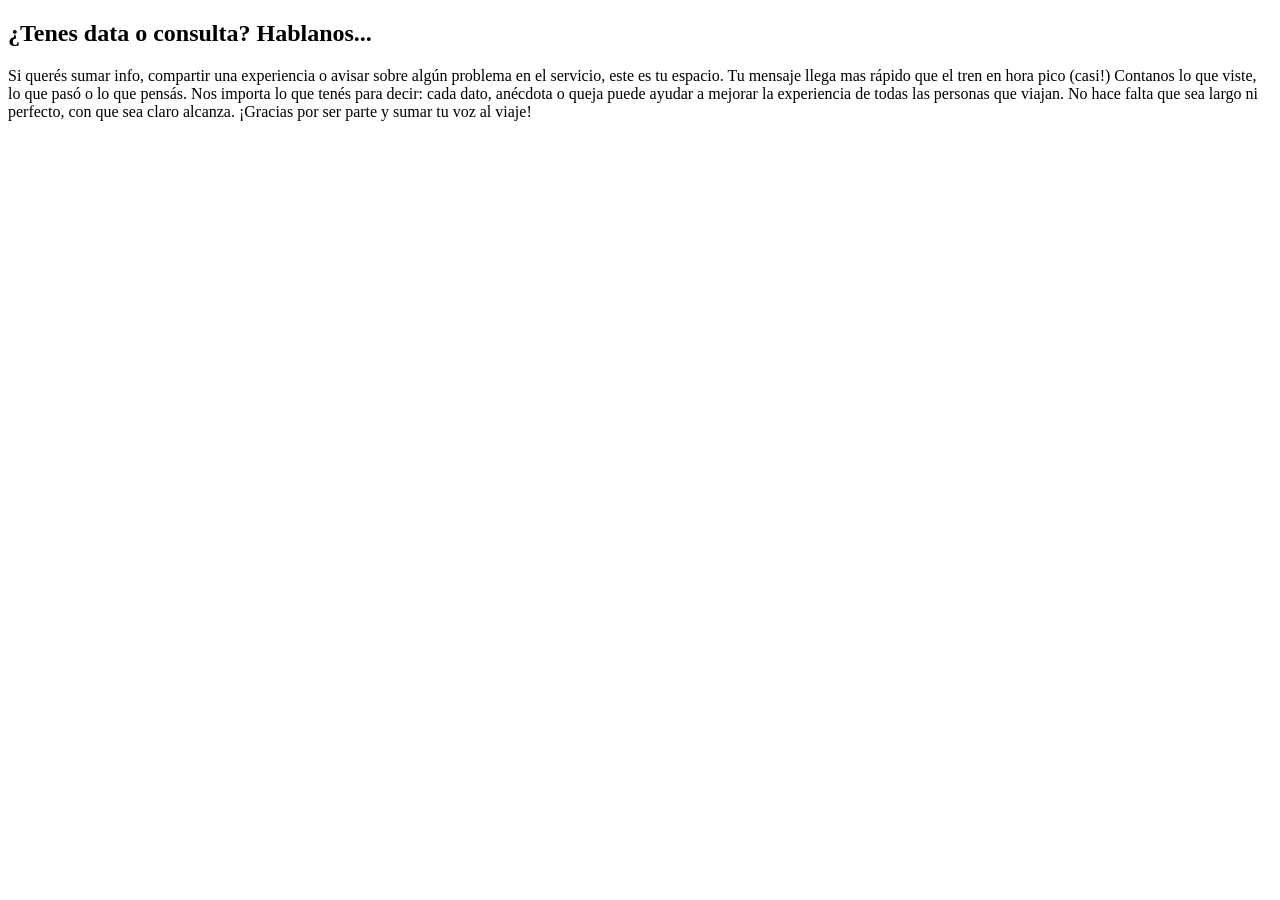
==== contacto.html @ ba5de104 "creé el html de contacto" ====
<!DOCTYPE html>
<html>
<head>
    <meta charset="UTF-8" />
    <title>Contacto</title>
</head>
<body>
    <header></header>
    <main>
        <section class="contacto">
            <div class="izquierda">
                <div class="c-izq-arriba">
                    <div class="texto-izq">
                        <h2>¿Tenes data o consulta? Hablanos...</h2>
                        <p>Si querés sumar info, compartir una experiencia o avisar sobre algún problema en el servicio, este es tu espacio.
                            Tu mensaje llega mas rápido que el tren en hora pico (casi!) 
                            Contanos lo que viste, lo que pasó o lo que pensás. Nos importa lo que tenés para decir: cada dato, anécdota o queja
                            puede ayudar a mejorar la experiencia de todas las personas que viajan.
                            No hace falta que sea largo ni perfecto, con que sea claro alcanza.
                            ¡Gracias por ser parte y sumar tu voz al viaje!</p>
                    </div>
                </div>
            </div>
        </section>

    </main>
    <footer></footer>
</body>
</html>
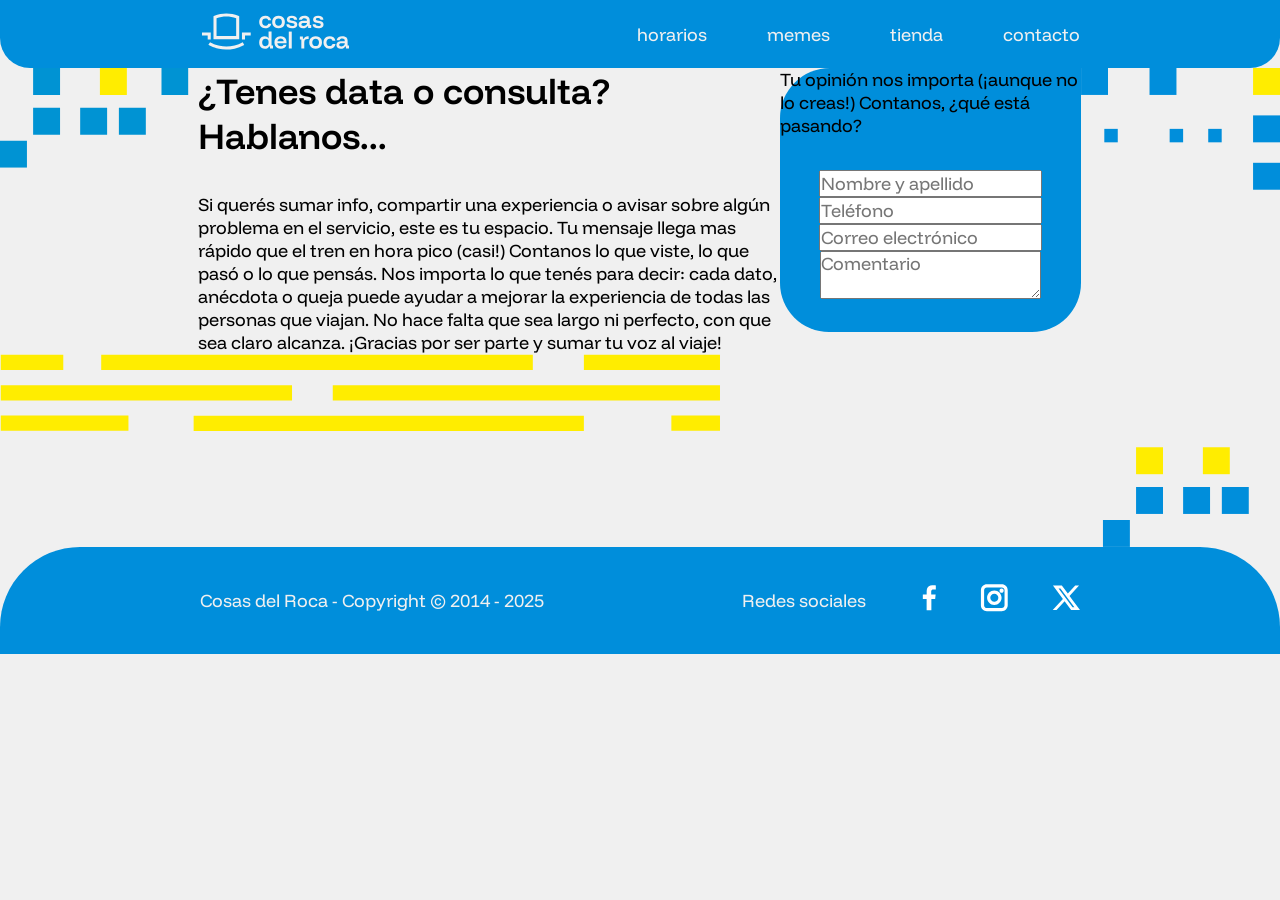
==== commit e18d3209: "segui trabajando con la estructura del html de contacto y empece a sumarle, estilos, flexbox y a cre" ====
--- a/contacto.html
+++ b/contacto.html
@@ -3,13 +3,27 @@
 <head>
     <meta charset="UTF-8" />
     <title>Contacto</title>
+    <link href="estilos.css" rel="stylesheet" type="text/css"/>
 </head>
 <body>
-    <header></header>
+    <header>
+        <div>
+            <a href="index.html"><img src="img/vectores/logo.svg" alt="Logo Cosas del Roca" width="151px" height="37px"></a>
+            <nav >
+                <ul class="botonera-header">
+                    <li class="boton-nav"><a href="horarios.html">horarios</a></li>
+                    <li class="boton-nav"><a href="memes.html">memes</a></li>
+                    <li class="boton-nav"><a href="tienda.html">tienda</a></li>
+                    <li class="boton-nav"><a href="contacto.html">contacto</a></li>
+                </ul>
+            </nav>
+        </div>
+    </header>
     <main>
         <section class="contacto">
             <div class="izquierda">
-                <div class="c-izq-arriba">
+                <div class="arriba-izq">
+                    <img src="img/vectores/pixeles-contactos-1.svg"/>
                     <div class="texto-izq">
                         <h2>¿Tenes data o consulta? Hablanos...</h2>
                         <p>Si querés sumar info, compartir una experiencia o avisar sobre algún problema en el servicio, este es tu espacio.
@@ -20,10 +34,36 @@
                             ¡Gracias por ser parte y sumar tu voz al viaje!</p>
                     </div>
                 </div>
+                <img src="img/vectores/lineas.svg" width="720px"/>
+            </div>
+            <div class="derecha">
+                <article class="formulario">
+                    <div class="form-arriba">
+                        <p>Tu opinión nos importa (¡aunque no lo creas!) Contanos, ¿qué está pasando?</p>
+                    </div>
+                    <div class="form-abajo">
+                        <input type="text" name="Nombre y apellido" id="Nombre y apellido" maxlength="30" placeholder="Nombre y apellido" required>
+                        <input type="tel" name="telefono" id="telefono" placeholder="Teléfono">
+                        <input type="email" name="Correo electronico" id="Correo electronico" placeholder="Correo electrónico" required>
+                        <textarea name="Comentario" id="Comentario" placeholder="Comentario"></textarea>
+                    </div>
+                </article>
+                <img src="img/vectores/pixeles-contacto-2.svg"/>
             </div>
         </section>
-
     </main>
-    <footer></footer>
+    <footer>
+        <div class="div-footer">
+            <p>Cosas del Roca - Copyright © 2014 - 2025</p>
+            <div class="redes-sociales">
+                <p>Redes sociales</p>
+                <ul class="iconos-redes">
+                    <li><a href="https://www.facebook.com/CosasDelRocaOficial/?locale=es_LA" target="_blank"><img src="img/vectores/icono-facebook.svg" alt="Facebook"></a></li>
+                    <li><a href="https://www.instagram.com/cosasdelroca/?hl=es-la" target="_blank"><img src="img/vectores/icono-instagram.svg" alt="Instagram"></a></li>
+                    <li><a href="https://x.com/CosasDelRoca" target="_blank"><img src="img/vectores/icono-x.svg" alt="X"></a></li>
+                </ul>
+            </div>
+        </div>
+    </footer>
 </body>
 </html>
--- a/estilos.css
+++ b/estilos.css
@@ -0,0 +1,289 @@
+@charset "utf-8";
+/* CSS Document */
+
+/*fonts*/
+@import url('https://fonts.googleapis.com/css2?family=Funnel+Display:wght@300..800&display=swap');
+
+/*general*/
+
+* {
+    font-family: "Funnel Display", sans-serif;
+    font-weight: 400;
+    font-style: normal;
+    font-size: 18px;
+    padding: 0px;
+    margin: 0px;
+    list-style: none;
+}
+
+a{
+    color: inherit;
+    text-decoration: none;
+}
+
+body{
+    display: flex;
+    flex-direction: column;
+    align-items: center;
+    background-color: #F0F0F0;
+}
+
+/*web*/
+
+h1{
+    font-size: 150px;
+    font-weight: 600;
+}
+
+h2{
+    font-size: 36px;
+    font-weight: 600;
+}
+
+h3{
+    font-size: 32px;
+    font-weight: 600;
+}
+
+h4{
+    font-size: 24px;
+    font-weight: 600;
+    letter-spacing: 0.72px;
+}
+
+h5{
+    font-size: 20px;
+    font-weight: 500;
+}
+
+/*header*/
+
+header{
+    background-color: #008EDB;
+    width: 100vw;
+    border-radius: 0px 0px 30px 30px;
+    display: flex;
+    flex-direction: column;
+}
+
+header div{
+    padding: 13px 200px 13px 200px;
+    display: flex;
+    justify-content: space-between;
+    align-items: center;
+}
+
+.botonera-header{
+    font-size: 20px;
+    font-weight: 700;
+    color: #F0F0F0;
+    display: flex;
+    justify-content: center;
+    align-items: center;
+    gap: 60px;
+}
+
+.boton-nav{
+    transition: color 200ms ease-in-out;
+}
+
+.boton-nav :hover{
+    color: #FFED00;
+}
+
+/*footer*/
+
+footer{
+    background-color: #008EDB;
+    color: #F0F0F0;
+    width: 100vw;
+    border-radius: 80px 80px 0px 0px;
+}
+
+.iconos-redes{
+    display: flex;
+    justify-content: flex-end;
+    align-items: center;
+    gap: 44px;
+}
+
+.redes-sociales{
+    display: flex;
+    justify-content: flex-end;
+    align-items: center;
+    gap: 56px;
+}
+
+.div-footer{
+    padding: 37px 200px 37px 200px;
+    display: flex;
+    justify-content: space-between;
+    align-items: center;
+}
+
+
+
+
+
+
+
+
+
+
+
+
+
+
+
+
+
+
+
+
+
+
+
+
+
+
+
+/* ESPACIO DE AGOS*/
+.contacto{
+    display: flex;
+    justify-content: space-between;
+    align-items: flex-start;
+    align-self: stretch;
+}
+/*columna derecha*/
+.izquierda{
+    display: flex;
+    flex-direction: column;
+    max-width: 836px;
+}
+
+.arriba-izq{
+    display: flex;
+    align-items: start;
+    gap: 9px;
+}
+
+.texto-izq{
+    display: flex;
+    flex-direction: column;
+    gap: 35px;
+}
+/*columna derecha   FORMULARIO*/
+.derecha{
+    display: flex;
+    align-items: flex-start;
+}
+
+.form-arriba{
+    border-radius: 50px 0px 0px 0px;
+    background-color: #008EDB;
+}
+.form-abajo{
+    background-color: #008EDB;
+    border-radius: 0px 0px 49px 49px;
+    padding: 33px 39px;
+    display: flex;
+    flex-direction: column;
+    align-items: center;
+}
+
+
+
+
+
+
+
+
+
+
+
+
+
+
+
+
+
+
+
+
+
+
+
+
+
+
+
+
+
+
+
+
+
+
+
+
+
+
+
+
+
+
+
+
+
+
+
+
+
+
+
+
+
+
+
+
+
+
+
+
+
+
+
+
+
+
+
+
+
+
+
+
+
+
+
+
+
+
+
+
+
+
+
+
+
+
+
+
+
+
+
+
+
+
+
+
+/* ESPACIO DE AGOS */
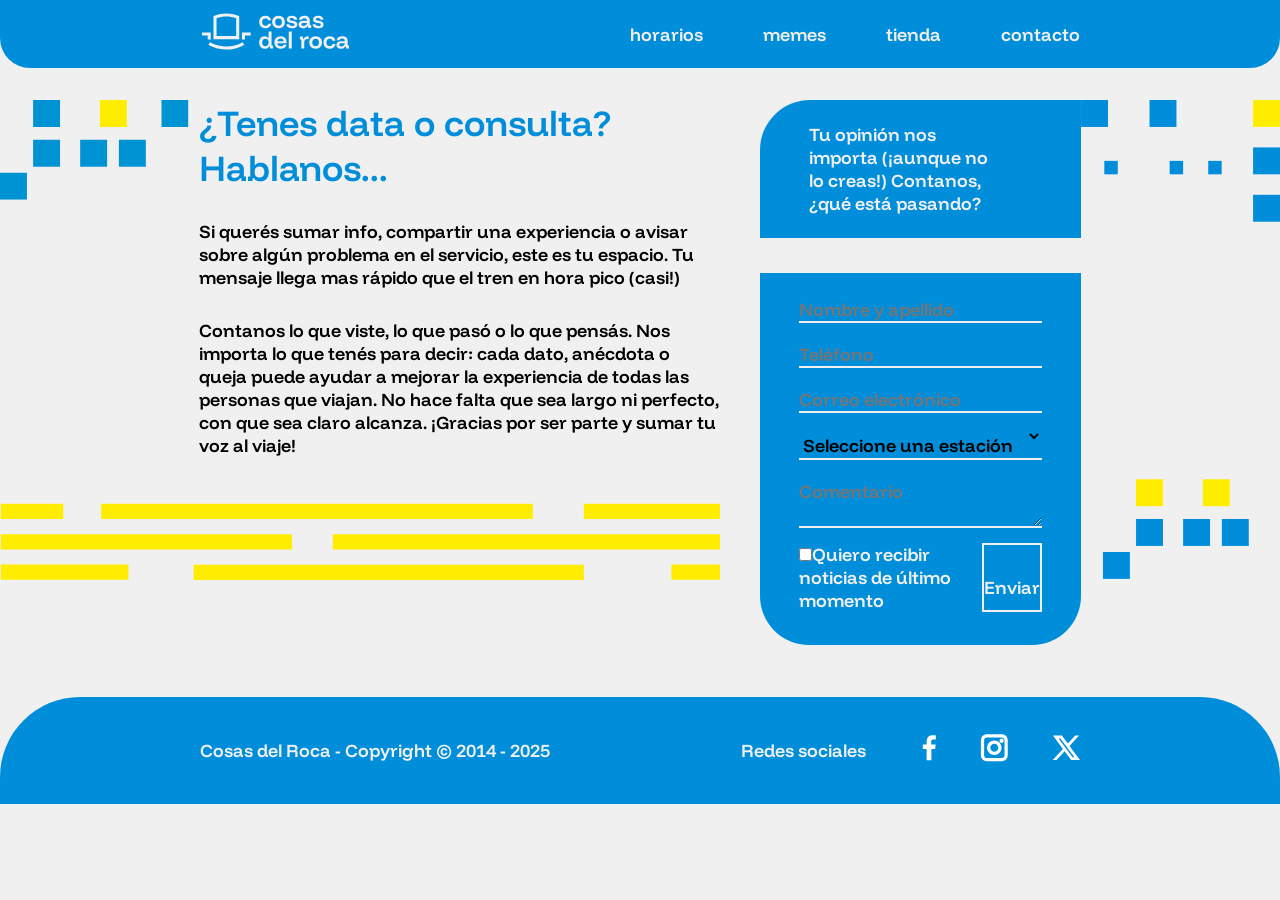
==== commit 477a047d: "html contacto CASI terminado, creacion de html memes y galeria." ====
--- a/contacto.html
+++ b/contacto.html
@@ -27,8 +27,8 @@
                     <div class="texto-izq">
                         <h2>¿Tenes data o consulta? Hablanos...</h2>
                         <p>Si querés sumar info, compartir una experiencia o avisar sobre algún problema en el servicio, este es tu espacio.
-                            Tu mensaje llega mas rápido que el tren en hora pico (casi!) 
-                            Contanos lo que viste, lo que pasó o lo que pensás. Nos importa lo que tenés para decir: cada dato, anécdota o queja
+                            Tu mensaje llega mas rápido que el tren en hora pico (casi!)</p>
+                        <p>Contanos lo que viste, lo que pasó o lo que pensás. Nos importa lo que tenés para decir: cada dato, anécdota o queja
                             puede ayudar a mejorar la experiencia de todas las personas que viajan.
                             No hace falta que sea largo ni perfecto, con que sea claro alcanza.
                             ¡Gracias por ser parte y sumar tu voz al viaje!</p>
@@ -42,10 +42,21 @@
                         <p>Tu opinión nos importa (¡aunque no lo creas!) Contanos, ¿qué está pasando?</p>
                     </div>
                     <div class="form-abajo">
-                        <input type="text" name="Nombre y apellido" id="Nombre y apellido" maxlength="30" placeholder="Nombre y apellido" required>
-                        <input type="tel" name="telefono" id="telefono" placeholder="Teléfono">
-                        <input type="email" name="Correo electronico" id="Correo electronico" placeholder="Correo electrónico" required>
-                        <textarea name="Comentario" id="Comentario" placeholder="Comentario"></textarea>
+                        <div class="casillas">
+                            <input type="text" name="nombre y apellido" id="nombre y apellido" maxlength="30" placeholder="Nombre y apellido" required>
+                            <input type="tel" name="telefono" id="telefono" placeholder="Teléfono">
+                            <input type="email" name="correo electronico" id="correo electronico" placeholder="Correo electrónico" required>
+                            <select id="mi-selector" name="mi-selector">
+                                <option value="opcion">Seleccione una estación</option>
+                                <option value="opcion1">Lomas de Zamora</option>
+                                <option value="opcion2">Temperley</option>
+                            </select>
+                            <textarea name="Comentario" id="comentario" placeholder="Comentario"></textarea>
+                        </div>
+                        <div class="botones-form">
+                        <label><input type="checkbox" name="noticias" value="Quiero recibir noticias de último momento" id="recibir">Quiero recibir noticias de último momento</label>
+                        <input class="boton-enviar" type="submit" value="Enviar">
+                        </div>      
                     </div>
                 </article>
                 <img src="img/vectores/pixeles-contacto-2.svg"/>
--- a/estilos.css
+++ b/estilos.css
@@ -4,11 +4,11 @@
 /*fonts*/
 @import url('https://fonts.googleapis.com/css2?family=Funnel+Display:wght@300..800&display=swap');
 
-/*general*/
+/*-----------------------------GENERAL-------------------------------*/
 
 * {
     font-family: "Funnel Display", sans-serif;
-    font-weight: 400;
+    font-weight: 600;
     font-style: normal;
     font-size: 18px;
     padding: 0px;
@@ -28,11 +28,11 @@
     background-color: #F0F0F0;
 }
 
-/*web*/
+/*-----------------------------WEB-------------------------------*/
 
 h1{
     font-size: 150px;
-    font-weight: 600;
+    font-weight: 500;
 }
 
 h2{
@@ -56,14 +56,15 @@
     font-weight: 500;
 }
 
-/*header*/
+/*-----------------------------HEADER-------------------------------*/
 
 header{
     background-color: #008EDB;
-    width: 100vw;
+    width: 100%;
     border-radius: 0px 0px 30px 30px;
     display: flex;
     flex-direction: column;
+    position: fixed;
 }
 
 header div{
@@ -91,12 +92,12 @@
     color: #FFED00;
 }
 
-/*footer*/
+/*-----------------------------FOOTER-------------------------------*/
 
 footer{
     background-color: #008EDB;
     color: #F0F0F0;
-    width: 100vw;
+    width: 100%;
     border-radius: 80px 80px 0px 0px;
 }
 
@@ -122,55 +123,197 @@
 }
 
 
-
-
-
-
-
-
-
-
-
-
-
-
-
-
-
-
-
-
-
-
-
-
-
-
-
-/* ESPACIO DE AGOS*/
+/*index*/
+
+.separador-1{
+    display: flex;
+    justify-content: center;
+    align-items: center;
+}
+
+.estado-servicios{
+    display: flex;
+    flex-direction: column;
+    justify-content: center;
+    gap: 60px;
+}
+
+.titulo-box-azul{
+    display: flex;
+    justify-content: center;
+    align-items: center;
+    align-content: center;
+}
+
+.box-azul{
+    color: #F0F0F0;
+    background-color: #008EDB;
+    padding: 10px 26px;
+}
+
+.tabla-estados{
+    display: flex;
+    flex-direction: column;
+    justify-content: flex-start;
+    gap: 50px;
+}
+
+.estado-ramales{
+    display: flex;
+    justify-content: center;
+    align-items: flex-start;
+    gap: 45px;
+}
+
+.r-electricos-titulo{
+    color: #F0F0F0;
+    background-color: #008EDB;
+    border-radius: 50px 0px 0px 0px;
+    padding: 15px 97px;
+}
+
+.r-diesel-titulo{
+    color: #F0F0F0;
+    background-color: #008EDB;
+    padding: 15px 130px;
+}
+
+.r-larga-titulo{
+    color: #F0F0F0;
+    background-color: #008EDB;
+    border-radius: 0px 50px 0px 0px;
+    padding: 15px 61px;
+}
+
+.ramales{
+    display: flex;
+    flex-direction: column;
+    justify-content: flex-start;
+    gap: 40px;
+}
+
+.lista-ramales{
+    display: flex;
+    flex-direction: column;
+    justify-content: flex-start;
+    gap: 30px;
+}
+
+.lista-ramales li{
+    display: flex;
+    justify-content:flex-start;
+    align-items: center;
+    gap: 40px;
+}
+
+.p-ramales{
+    color: #1D1D1B;
+    font-size: 22px;
+    font-weight: 600;
+}
+
+.referencia{
+    display: flex;
+    justify-content: flex-start;
+    align-items: center;
+    gap: 45px;
+}
+
+.referencia li{
+    display: flex;
+    justify-content: flex-start;
+    align-items: center;
+    gap: 25px;
+}
+
+/*-----------------------------TIENDA-------------------------------*/
+.portada {
+    height: 100vh; 
+    width: 100vw;
+    overflow: hidden;
+}
+
+.portada img {
+    width: 100%;
+    height: 100%;
+    object-fit: cover;
+    display: block; 
+}
+
+.texto-superpuesto{
+    position: absolute;
+    top: 50%;
+    left: 50%;
+    color: #F0F0F0;
+    transform: translate(-50%, -50%);
+}
+
+.flecha {
+    position: absolute;
+    top: 75%;
+    left: 50%;
+    transform: translateX(-50%);
+    animation: salto 1.5s infinite ease-in-out;
+}
+
+@keyframes salto {
+  0%, 100% {
+    transform: translateX(-50%) translateY(0);
+  }
+  50% {
+    transform: translateX(-50%) translateY(20px);
+  }
+}
+
+.separador img {
+    width: 100%;
+    height: 100%;
+}
+
+.donar {
+    display: flex;
+    margin: 150px 200px;
+}
+
+.texto-donar h3 {
+    color: #008EDB;
+}
+ 
+
+
+/*---------------------------CONTACTO----------------------------- */
 .contacto{
     display: flex;
     justify-content: space-between;
     align-items: flex-start;
     align-self: stretch;
+    margin-top: 100px;
+    margin-bottom: 52px;
+    gap: 40px;
 }
 /*columna derecha*/
 .izquierda{
     display: flex;
     flex-direction: column;
     max-width: 836px;
+    gap: 46px;
+
 }
 
 .arriba-izq{
     display: flex;
     align-items: start;
-    gap: 9px;
+    gap: 10px;
+}
+.texto-izq h2{
+    color: #008EDB;
 }
 
 .texto-izq{
     display: flex;
     flex-direction: column;
-    gap: 35px;
+    gap: 30px;
+    max-width: 834px;
 }
 /*columna derecha   FORMULARIO*/
 .derecha{
@@ -178,112 +321,136 @@
     align-items: flex-start;
 }
 
+.formulario{
+    display: flex;
+    flex-direction: column;
+    gap: 35px;
+}
+
 .form-arriba{
+    padding: 23px 75px 23px 49px;
     border-radius: 50px 0px 0px 0px;
     background-color: #008EDB;
 }
+.form-arriba p{
+    color: #F0F0F0;
+}
+
+/* no sé cómo cambiar el color de Nombre y Apellido, Teléfono etc del form, intenté dandole clases etc pero no hay caso(al final de esto está el id con los que intenté)
+logré que al tipear se ponga en blanco... también me gustaría saber si en Seleccione una estación se puede cambiar el color de las opciones.*/
+
 .form-abajo{
     background-color: #008EDB;
     border-radius: 0px 0px 49px 49px;
     padding: 33px 39px;
     display: flex;
     flex-direction: column;
-    align-items: center;
-}
-
-
-
-
-
-
-
-
-
-
-
-
-
-
-
-
-
-
-
-
-
-
-
-
-
-
-
-
-
-
-
-
-
-
-
-
-
-
-
-
-
-
-
-
-
-
-
-
-
-
-
-
-
-
-
-
-
-
-
-
-
-
-
-
-
-
-
-
-
-
-
-
-
-
-
-
-
-
-
-
-
-
-
-
-
-
-
-
-
-
-
-
-
-
-
-
-/* ESPACIO DE AGOS */+    padding: 5px 39px 33px;
+    color: #F0F0F0;
+}
+
+.casillas{
+    display: flex;
+    flex-direction: column;
+    padding-bottom: 15px;
+}
+
+.botones-form{
+    display: flex;
+    justify-content: space-between;
+}
+.boton-enviar{
+    background-color: #008EDB;
+    border: #F0F0F0 2px solid;
+}
+
+input{
+    background-color: #008EDB;
+    border: 0px;
+    border-bottom: #F0F0F0 2px solid;
+    padding-top: 20px;
+    color: #F0F0F0;
+}
+
+select{
+    background-color: #008EDB;
+    border: 0px;
+    border-bottom: #F0F0F0 2px solid;
+    padding-top: 20px;
+}
+textarea{
+    background-color: #008EDB;
+    border: 0px;
+    border-bottom: #F0F0F0 2px solid;
+    padding-top: 20px;
+}
+
+#comentario{
+    color: #F0F0F0;
+}
+
+#telefono{
+    color: #F0F0F0;
+}
+
+
+/*--------------------------MEMES----------------------*/
+
+.galeria{
+    padding-top: 80px;
+}
+.grid-container{
+    width: 50%;
+    justify-content: center;
+    margin: 30px auto;
+    padding: 30px;
+    display: grid;
+    grid-template-columns: 212px 212px 212px 212px;
+    grid-gap: 20px;
+}
+
+
+
+
+
+
+
+
+
+
+
+
+
+
+
+
+
+
+
+
+
+
+
+
+
+
+
+
+
+
+
+
+
+
+
+
+
+
+
+
+
+
+
+
+
+
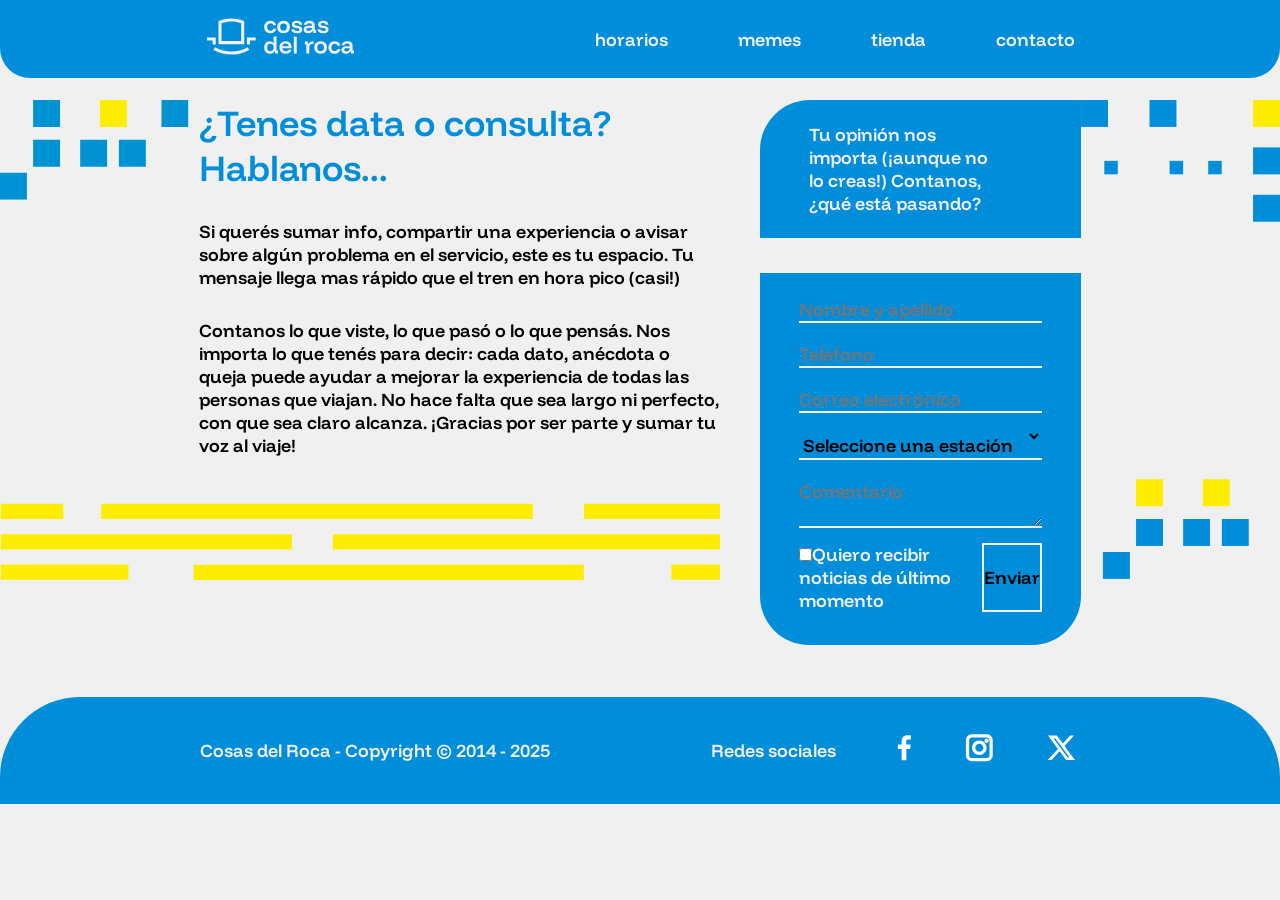
==== commit 7ce22e2a: "intento de ajustar cositas del form" ====
--- a/contacto.html
+++ b/contacto.html
@@ -43,9 +43,9 @@
                     </div>
                     <div class="form-abajo">
                         <div class="casillas">
-                            <input type="text" name="nombre y apellido" id="nombre y apellido" maxlength="30" placeholder="Nombre y apellido" required>
-                            <input type="tel" name="telefono" id="telefono" placeholder="Teléfono">
-                            <input type="email" name="correo electronico" id="correo electronico" placeholder="Correo electrónico" required>
+                            <input class="casillas-form" type="text" name="nombre y apellido" id="nombreyapellido" maxlength="30" placeholder="Nombre y apellido" required>
+                            <input class="casillas-form" type="tel" name="telefono" id="telefono" placeholder="Teléfono">
+                            <input class="casillas-form" type="email" name="correo electronico" id="correo electronico" placeholder="Correo electrónico" required>
                             <select id="mi-selector" name="mi-selector">
                                 <option value="opcion">Seleccione una estación</option>
                                 <option value="opcion1">Lomas de Zamora</option>
--- a/estilos.css
+++ b/estilos.css
@@ -41,12 +41,12 @@
 }
 
 h3{
-    font-size: 32px;
+    font-size: 22px;
     font-weight: 600;
 }
 
 h4{
-    font-size: 24px;
+    font-size: 16px;
     font-weight: 600;
     letter-spacing: 0.72px;
 }
@@ -65,6 +65,7 @@
     display: flex;
     flex-direction: column;
     position: fixed;
+    z-index: 10000;
 }
 
 header div{
@@ -237,7 +238,7 @@
     width: 100%;
     height: 100%;
     object-fit: cover;
-    display: block; 
+    
 }
 
 .texto-superpuesto{
@@ -272,16 +273,172 @@
 
 .donar {
     display: flex;
-    margin: 150px 200px;
+    justify-content: space-between;
+    align-items: center;
+    padding: 120px 10%;
+    background-color: #f4f4f4;
+    flex-wrap: wrap;
+}
+
+.texto-donar {
+    flex: 1;
+    max-width: 84vh;
 }
 
 .texto-donar h3 {
     color: #008EDB;
-}
- 
-
-
-/*---------------------------CONTACTO----------------------------- */
+    font-weight: 600;
+    font-size: 1.6em;
+    margin-bottom: 20px;
+}
+
+.texto-donar p {
+    color: #1D1D1B;
+    font-size: 20px;
+    line-height: 1.6;
+    margin-bottom: 20px;
+    font-weight: lighter;
+}
+
+.boton-donar {
+    display: flex;
+    align-items: center;
+    justify-content: center;
+    margin-top: 250px;
+}
+
+.btn-donar {
+    background-color: #008EDB;
+    color: white;
+    text-decoration: none;
+    padding: 10px 80px;
+    font-weight: bold;
+    transition: background-color 0.3s ease;
+    border: none;
+}
+
+.btn-donar:hover {
+    background-color: #FFED00;
+    color: #1D1D1B;
+}
+
+
+/*-----Seccion remeras------*/
+.tienda {
+    text-align: center;
+    padding: 60px 20px;
+    background-color: #008EDB;
+}
+
+.tienda img{
+    width: 100%;
+}
+
+.tienda h2 {
+    font-size: 1.8em;
+    margin-top: 50px;
+    margin-bottom: 40px;
+    color: #F0F0F0;
+}
+
+.tienda p {
+    font-size: 20px;
+    font-weight: lighter;
+    max-width: 900px;
+    margin: 0 auto 100px auto;
+    color: #F0F0F0;
+}
+
+.grid-remeras {
+    display: grid;
+    grid-template-columns: repeat(3, 1fr);
+    gap: 40px;
+    margin-bottom: 60px;
+    max-width: 1300px;
+    margin-left: auto;
+    margin-right: auto;
+}
+
+.producto {
+    background-color: white;
+    overflow: hidden;
+    padding-bottom: 10px;
+}
+
+.producto img {
+    width: 80%;
+    margin: 30px 20px 0 20px;
+}
+
+.info {
+    padding: 15px;
+    margin-left: 25px;
+}
+
+.info .titulo {
+    color: #008EDB;
+    font-size: 16px;
+    margin: 10px 0 5px;
+}
+
+.info p {
+    margin-bottom: 0;
+    color: #008EDB;
+    font-weight: lighter;
+    text-align: justify;
+}
+
+.info button {
+    background-color: #0087d2;
+    color: white;
+    border: none;
+    padding: 10px 20px;
+    cursor: pointer;
+    transition: background-color 0.3s;
+}
+
+.info button:hover {
+    background-color: #FFED00;
+    color: #1D1D1B;
+}
+
+.fila-info {
+    display: flex;
+    justify-content: space-between;
+    align-items: center;
+}
+
+
+.fila-info p {
+    font-weight: bold;
+    font-size: 14px;
+}
+
+.fila-info button {
+    padding: 8px 20px;
+    font-size: 12px;
+    font-weight: lighter;
+}
+
+
+
+
+
+
+
+
+
+
+
+
+
+
+
+
+
+
+
+/*---------------------------CONTACTO-----------------------------*/
 .contacto{
     display: flex;
     justify-content: space-between;
@@ -364,13 +521,26 @@
     border: #F0F0F0 2px solid;
 }
 
+.casillas-form{
+    background-color: #008EDB;
+    border: 0px;
+    border-bottom:#F0F0F0 2px solid;
+    padding-top: 20px;
+    
+}
+
+#nombreyapellido{
+    color: #F0F0F0;
+}
+
+/*
 input{
     background-color: #008EDB;
     border: 0px;
     border-bottom: #F0F0F0 2px solid;
     padding-top: 20px;
     color: #F0F0F0;
-}
+}*/
 
 select{
     background-color: #008EDB;
@@ -454,3 +624,1020 @@
 
 
 
+
+
+
+
+
+
+
+
+
+
+
+
+
+
+
+
+
+
+
+
+
+
+
+
+
+
+
+
+
+
+
+
+
+
+
+
+
+
+
+
+
+
+
+
+
+
+
+
+
+
+
+
+
+
+
+
+
+
+
+
+
+
+
+
+
+
+
+
+
+
+
+
+
+
+
+
+
+
+
+
+
+
+
+
+
+
+
+
+
+
+
+
+
+
+
+
+
+
+
+
+
+
+
+
+
+
+
+
+
+
+
+
+
+
+
+
+
+
+
+
+
+
+
+
+
+
+
+
+
+
+
+
+
+
+
+
+
+
+
+
+
+
+
+
+
+/*index*/
+
+.separador-ind{
+    display: flex;
+    justify-content: center;
+    align-items: center;
+    width: 95%;
+}
+
+.estado-servicios{
+    display: flex;
+    flex-direction: column;
+    justify-content: center;
+    gap: 60px;
+}
+
+.titulo-box-azul{
+    display: flex;
+    justify-content: center;
+    align-items: center;
+    align-content: center;
+}
+
+.box-azul{
+    color: #F0F0F0;
+    background-color: #008EDB;
+    padding: 10px 26px;
+}
+
+.tabla-estados{
+    display: flex;
+    flex-direction: column;
+    justify-content: flex-start;
+    gap: 50px;
+}
+
+.estado-ramales{
+    display: flex;
+    justify-content: center;
+    align-items: flex-start;
+    gap: 45px;
+}
+
+.r-electricos-titulo{
+    color: #F0F0F0;
+    background-color: #008EDB;
+    border-radius: 50px 0px 0px 0px;
+    padding: 15px 97px;
+}
+
+.r-diesel-titulo{
+    color: #F0F0F0;
+    background-color: #008EDB;
+    padding: 15px 130px;
+}
+
+.r-larga-titulo{
+    color: #F0F0F0;
+    background-color: #008EDB;
+    border-radius: 0px 50px 0px 0px;
+    padding: 15px 61px;
+}
+
+.ramales{
+    display: flex;
+    flex-direction: column;
+    justify-content: flex-start;
+    gap: 40px;
+}
+
+.lista-ramales{
+    display: flex;
+    flex-direction: column;
+    justify-content: flex-start;
+    gap: 30px;
+}
+
+.lista-ramales li{
+    display: flex;
+    justify-content:flex-start;
+    align-items: center;
+    gap: 40px;
+}
+
+.p-ramales{
+    color: #1D1D1B;
+    font-size: 22px;
+    font-weight: 600;
+}
+
+.referencia{
+    display: flex;
+    justify-content: flex-start;
+    align-items: center;
+    gap: 45px;
+}
+
+.referencia li{
+    display: flex;
+    justify-content: flex-start;
+    align-items: center;
+    gap: 25px;
+}
+
+/*-----------------------------TIENDA-------------------------------*/
+.portada {
+    width: 100vw;
+    height: auto;
+    overflow: hidden;
+}
+
+.portada img {
+    width: 100%;
+    height: 100%;
+    object-fit: cover;
+    display: block; 
+}
+
+.texto-superpuesto{
+    position: absolute;
+    top: 50%;
+    left: 50%;
+    color: #F0F0F0;
+    transform: translate(-50%, -50%);
+}
+
+.flecha {
+    position: absolute;
+    top: 75%;
+    left: 50%;
+    transform: translateX(-50%);
+    animation: salto 1.5s infinite ease-in-out;
+}
+
+@keyframes salto {
+  0%, 100% {
+    transform: translateX(-50%) translateY(0);
+  }
+  50% {
+    transform: translateX(-50%) translateY(20px);
+  }
+}
+
+.separador img {
+    width: 100%;
+    height: 100%;
+}
+
+.donar {
+    display: flex;
+    margin: 150px 200px;
+}
+
+.texto-donar h3 {
+    color: #008EDB;
+}
+ 
+
+
+
+
+
+
+
+
+
+
+
+
+
+
+
+
+
+
+
+
+
+
+
+
+
+
+
+
+
+
+
+
+
+
+
+
+
+
+
+
+
+
+
+
+
+
+
+
+
+
+/*---------------------------HORARIOS-----------------------------*/
+
+
+/* se generaba scrol horizontal y tambien la section alerta quedaba por debajo del header por tener position fixed,
+encontre esta manera de solucionarlo */
+
+.main-horarios {
+    max-width: 100%;
+    overflow-x: hidden;  
+    padding-top: 100px;     
+}
+
+
+/* SECTION ALERTA */
+
+.slider {
+    overflow: hidden;
+    width: 100%;
+    max-width: 100%;
+}
+
+.alerta {
+    display: flex;
+    flex-direction: column;
+    align-items: center;
+    gap: 70px;
+    background-color: #008EDB;
+}
+
+.sirena {
+    display: flex;
+    align-items: end;
+    justify-content: space-between;
+    width: 100%;
+}
+
+
+.slider-track {
+    display: flex;
+    width: max-content;
+    animation: scroll 15s linear infinite;
+}
+
+.slide {
+    display: flex;
+    align-items: center;
+    justify-content: center;
+    gap: 60px;
+    padding: 0 40px;
+    letter-spacing: 1px;
+}
+
+.alerta-texto {
+    font-size: 20px;
+    font-weight: 200;
+    color: white;
+}
+
+
+/* Animación */
+@keyframes scroll {
+    0% {
+    transform: translateX(0%);
+    }
+    100% {
+    transform: translateX(-50%);
+    }
+}
+
+.boton-info {
+    background-color: #FFED00;
+    padding: 10px 70px;
+}
+
+.boton-info p {
+    font-size: 20px;
+}
+
+div a {
+    padding: 5px;
+}
+
+.boton-info:hover{
+    background-color: black;
+    color: #F0F0F0;
+}
+
+
+
+
+
+
+
+
+
+
+
+
+
+
+
+
+
+
+
+
+
+
+
+
+
+
+
+
+
+
+
+
+
+
+
+
+
+
+
+
+/* FIN CONTACTO */
+
+
+
+
+
+
+
+
+
+
+
+
+
+
+
+
+
+
+
+
+
+
+
+
+
+
+
+
+
+
+
+
+
+
+
+
+
+
+
+
+
+
+
+
+
+
+
+
+
+
+
+
+
+
+
+
+
+
+
+
+
+
+
+
+
+
+
+
+
+
+
+
+
+
+
+
+
+
+
+
+
+
+
+
+
+
+
+
+
+
+
+
+
+
+
+
+
+
+
+
+
+
+
+
+
+
+
+
+
+
+
+
+
+
+
+
+
+
+
+
+
+
+
+
+
+
+
+
+
+
+
+
+
+
+
+
+
+
+
+
+
+
+
+
+
+
+
+
+
+
+
+
+
+
+
+
+
+
+
+
+
+
+
+
+
+
+
+
+
+
+
+
+
+
+
+
+
+
+
+
+
+
+
+
+
+
+
+
+
+
+
+
+
+
+
+
+
+
+
+
+
+
+
+
+
+
+
+
+
+
+
+
+
+
+
+
+
+
+
+
+
+
+
+
+
+
+
+
+
+
+
+
+
+
+
+
+
+
+
+
+
+
+
+
+
+
+
+
+
+
+
+
+
+
+
+
+
+
+
+
+
+
+
+
+
+
+
+
+
+
+
+
+
+
+
+
+
+
+
+
+
+
+
+
+
+
+
+
+
+
+
+
+
+
+
+
+
+
+
+
+
+
+
+
+
+
+
+
+
+
+
+
+
+
+
+
+
+
+
+
+
+
+
+
+
+
+
+
+
+
+
+
+
+
+
+
+
+
+
+
+
+
+
+
+
+
+/* mas index */
+
+#main-index {
+    display: flex;
+    flex-direction: column;
+    align-items: center;
+    gap: 60px;
+}
+
+.cdr-titulo{
+    width: 100%;
+    display: flex;
+    justify-content: center;
+}
+
+/* section - comentarios */
+
+.t-blanco{
+    color: #F0F0F0;
+}
+
+.t-azul{
+    color: #008EDB;
+}
+
+.comentarios-ind{
+    background-color: #008EDB;
+    width: 100%;
+    display: flex;
+    flex-direction: column;
+    align-items: center;
+    gap: 50px;
+    padding: 100px 0px;
+}
+
+.titulo-comentarios{
+    display: flex;
+    justify-content: center;
+    align-items: center;
+    gap: 50px;
+}
+
+.box-blanca{
+    padding: 10px 120px;
+    background-color: #F0F0F0;
+    color: #008EDB;
+}
+
+.tweets{
+    display: flex;
+    justify-content: center;
+    align-items: flex-start;
+    gap: 45px;
+    width: 90%;
+}
+
+/* section - multimedia */
+
+.multimedia-ind{
+    width: 100%;
+    display: flex;
+    flex-direction: column;
+    gap: 100px;
+    padding-top: 35px;
+}
+
+.titulo-multim{
+    display: flex;
+    justify-content: space-between;
+    align-items: center;
+}
+
+.dos-columnas{
+    display: flex;
+    justify-content: center;
+    align-items: flex-start;
+    gap: 254px;
+}
+
+.tema-oficial, .slider-memes-ind{
+    display: flex;
+    flex-direction: column;
+    align-items: center;
+    gap: 40px;
+}
+
+.carrusel-memes {
+  position: relative;
+  width: 415px;
+  height: 415px;
+  overflow: hidden;
+  z-index: 1;
+}
+
+.slides-meme {
+  display: flex;
+  width: 100%;
+  transition: transform 0.5s ease-in-out;
+}
+
+.slide-meme {
+  width: 100%;
+  flex-shrink: 0;
+}
+
+.slide-meme img {
+  width: 100%;
+  height: 100%;
+  object-fit: cover;
+}
+
+
+input[name="radio-btn"] {
+  display: none;
+}
+
+
+.nav-dots {
+  text-align: center;
+  position: absolute;
+  bottom: 2px;
+  width: 100%;
+}
+
+.nav-dots label {
+  cursor: pointer;
+  height: 15px;
+  width: 15px;
+  margin: 0 10px;
+  background-color: #008EDB;
+  border-radius: 50%;
+  display: inline-block;
+  transition: background-color 0.3s;
+}
+
+input#radio1:checked ~ .slides-meme {
+  transform: translateX(0%);
+}
+
+input#radio2:checked ~ .slides-meme {
+  transform: translateX(-100%);
+}
+
+input#radio3:checked ~ .slides-meme {
+  transform: translateX(-200%);
+}
+
+input#radio1:checked ~ .nav-dots label[for="radio1"],
+input#radio2:checked ~ .nav-dots label[for="radio2"],
+input#radio3:checked ~ .nav-dots label[for="radio3"] {
+  background-color: #FFED00;
+}
+
+.boton-vermas-ind{
+    border: none;
+    padding: 7px 50px;
+    color: #008EDB;
+}
+
+.boton-vermas-ind:hover{
+    color: #1D1D1B;
+    background-color: #FFED00;
+}
+
+.reclamos-ind{
+    width: 100%;
+    padding: 50px 0px 100px 0px;
+    display: flex;
+    justify-content: center;
+    align-items: center;
+    gap: 70px;
+}
+
+.reclamos-ind h4{
+    width: 38%;
+}
+
+.boton-reclamo{
+    border: none;
+    color: #F0F0F0;
+    background-color: #008EDB;
+    padding: 12px 90px;
+}
+
+.boton-reclamo:hover{
+    color: #1D1D1B;
+    background-color: #FFED00;
+}
+
+.separador {
+    background-color: #F0F0F0;
+}
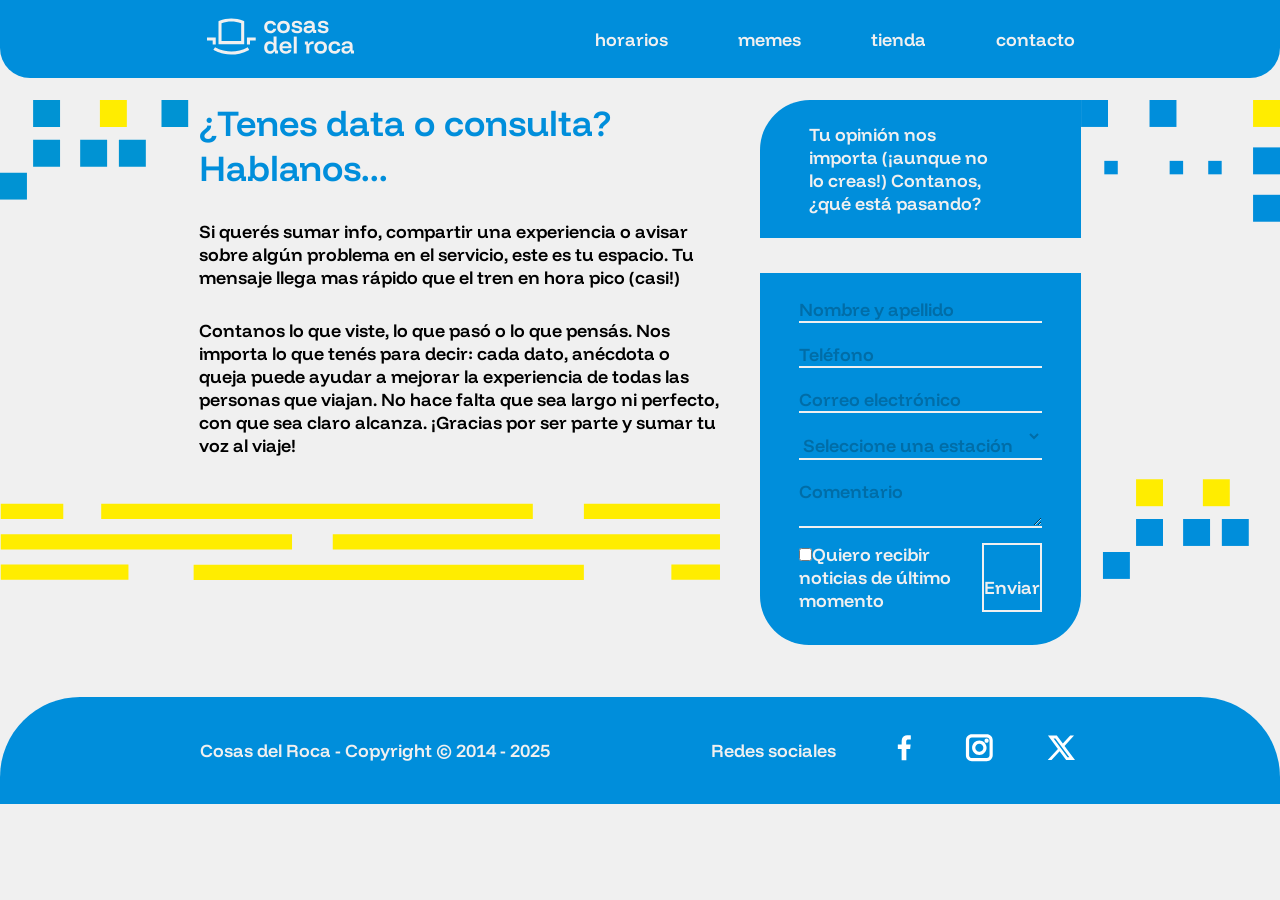
==== commit 2afd5dba: "ajustando conflictos" ====
--- a/contacto.html
+++ b/contacto.html
@@ -43,9 +43,9 @@
                     </div>
                     <div class="form-abajo">
                         <div class="casillas">
-                            <input class="casillas-form" type="text" name="nombre y apellido" id="nombreyapellido" maxlength="30" placeholder="Nombre y apellido" required>
-                            <input class="casillas-form" type="tel" name="telefono" id="telefono" placeholder="Teléfono">
-                            <input class="casillas-form" type="email" name="correo electronico" id="correo electronico" placeholder="Correo electrónico" required>
+                            <input type="text" name="nombre y apellido" id="nombreyapellido" maxlength="30" placeholder="Nombre y apellido" required>
+                            <input type="tel" name="telefono" id="telefono" placeholder="Teléfono">
+                            <input type="email" name="correo electronico" id="correo electronico" placeholder="Correo electrónico" required>
                             <select id="mi-selector" name="mi-selector">
                                 <option value="opcion">Seleccione una estación</option>
                                 <option value="opcion1">Lomas de Zamora</option>
--- a/estilos.css
+++ b/estilos.css
@@ -529,24 +529,29 @@
     
 }
 
-#nombreyapellido{
-    color: #F0F0F0;
-}
-
-/*
 input{
     background-color: #008EDB;
     border: 0px;
     border-bottom: #F0F0F0 2px solid;
     padding-top: 20px;
     color: #F0F0F0;
-}*/
+}
+
+input::placeholder {
+
+    color: #006da7;
+}
+
+textarea::placeholder {
+    color: #006da7;
+}
 
 select{
     background-color: #008EDB;
     border: 0px;
     border-bottom: #F0F0F0 2px solid;
     padding-top: 20px;
+    color: #006da7;
 }
 textarea{
     background-color: #008EDB;
@@ -555,31 +560,40 @@
     padding-top: 20px;
 }
 
-#comentario{
-    color: #F0F0F0;
-}
-
-#telefono{
-    color: #F0F0F0;
-}
+
 
 
 /*--------------------------MEMES----------------------*/
 
+
+.memes-principal{
+    display: flex;
+    align-items: center;
+}
+
+.galeria h2{
+    padding-top: 27px;
+    color: #008EDB;
+}
 .galeria{
     padding-top: 80px;
+    display: flex;
+    flex-direction: column;
+    align-items: center;
 }
 .grid-container{
-    width: 50%;
     justify-content: center;
-    margin: 30px auto;
     padding: 30px;
     display: grid;
-    grid-template-columns: 212px 212px 212px 212px;
+    grid-template-columns: 200px 200px 200px 200px;
     grid-gap: 20px;
 }
 
-
+.boton-ver-mas{
+    background-color: #FFED00;
+    padding: 10px;
+    margin-bottom: 40px;
+}
 
 
 
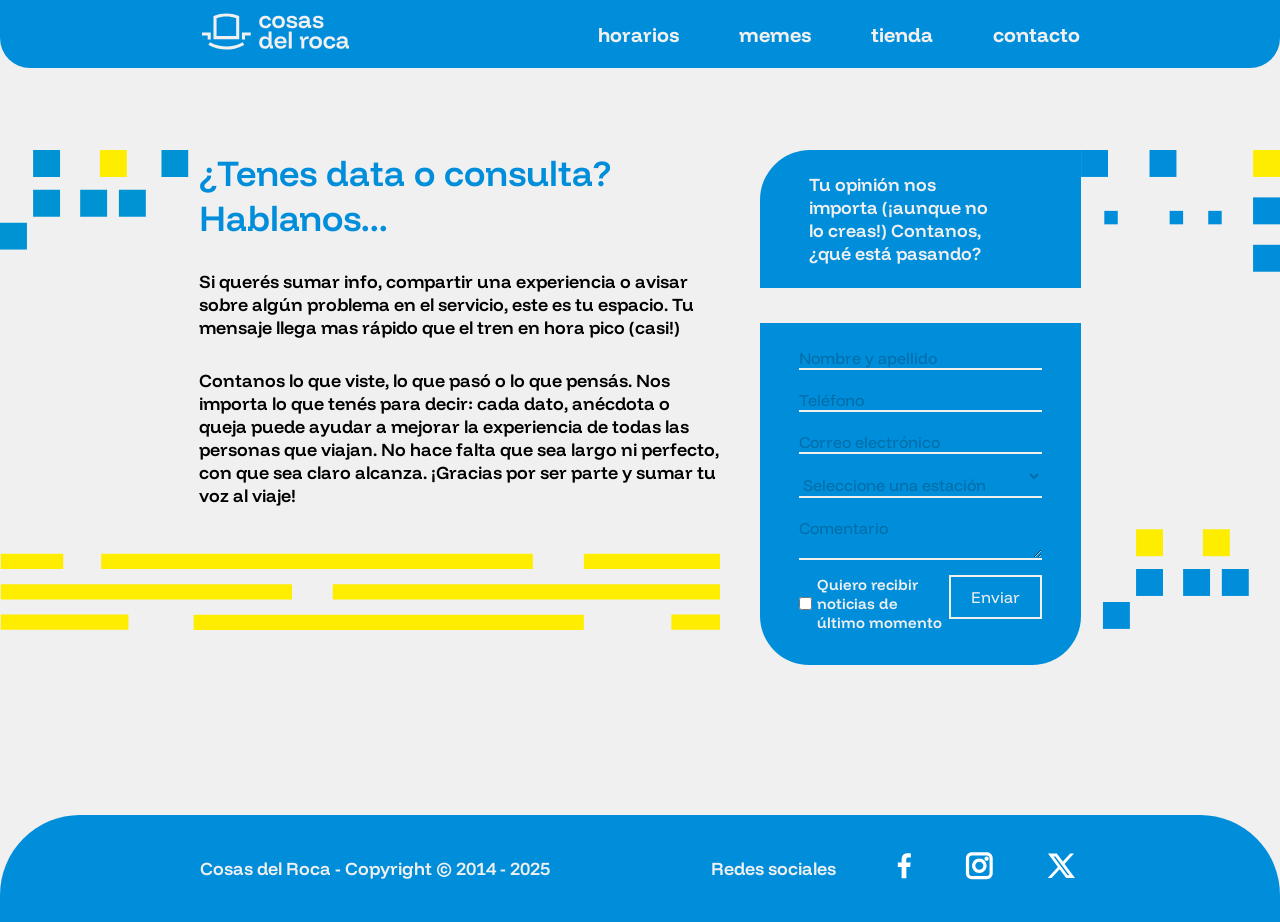
==== commit 33aafd98: "listo el html de contacto, cambios en el header de todos los html, sumé favicon." ====
--- a/contacto.html
+++ b/contacto.html
@@ -4,20 +4,21 @@
     <meta charset="UTF-8" />
     <title>Contacto</title>
     <link href="estilos.css" rel="stylesheet" type="text/css"/>
+    <link rel="icon" type="image/gif" href="cosas-del-roca-favicon.gif">
 </head>
 <body>
     <header>
-        <div>
+        <nav>
             <a href="index.html"><img src="img/vectores/logo.svg" alt="Logo Cosas del Roca" width="151px" height="37px"></a>
-            <nav >
-                <ul class="botonera-header">
-                    <li class="boton-nav"><a href="horarios.html">horarios</a></li>
-                    <li class="boton-nav"><a href="memes.html">memes</a></li>
-                    <li class="boton-nav"><a href="tienda.html">tienda</a></li>
-                    <li class="boton-nav"><a href="contacto.html">contacto</a></li>
-                </ul>
-            </nav>
-        </div>
+            <input type="checkbox" id="menu-toggle">
+            <label for="menu-toggle" class="menu-icono"></label> 
+            <ul class="botonera-header">
+                <li class="boton-nav"><a href="horarios.html">horarios</a></li>
+                <li class="boton-nav"><a href="memes.html">memes</a></li>
+                <li class="boton-nav"><a href="tienda.html">tienda</a></li>
+                <li class="boton-nav"><a href="contacto.html">contacto</a></li>
+            </ul>
+        </nav>
     </header>
     <main>
         <section class="contacto">
@@ -54,7 +55,7 @@
                             <textarea name="Comentario" id="comentario" placeholder="Comentario"></textarea>
                         </div>
                         <div class="botones-form">
-                        <label><input type="checkbox" name="noticias" value="Quiero recibir noticias de último momento" id="recibir">Quiero recibir noticias de último momento</label>
+                        <label class="check-texto"><input type="checkbox" name="noticias" value="Quiero recibir noticias de último momento" id="recibir">Quiero recibir noticias de último momento</label>
                         <input class="boton-enviar" type="submit" value="Enviar">
                         </div>      
                     </div>
--- a/estilos.css
+++ b/estilos.css
@@ -7,25 +7,25 @@
 /*-----------------------------GENERAL-------------------------------*/
 
 * {
+    padding: 0px;
+    margin: 0px;
+    list-style: none;
+}
+
+a{
+    color: inherit;
+    text-decoration: none;
+}
+
+body{
+    display: flex;
+    flex-direction: column;
+    align-items: center;
+    background-color: #F0F0F0;
     font-family: "Funnel Display", sans-serif;
     font-weight: 600;
     font-style: normal;
     font-size: 18px;
-    padding: 0px;
-    margin: 0px;
-    list-style: none;
-}
-
-a{
-    color: inherit;
-    text-decoration: none;
-}
-
-body{
-    display: flex;
-    flex-direction: column;
-    align-items: center;
-    background-color: #F0F0F0;
 }
 
 /*-----------------------------WEB-------------------------------*/
@@ -68,7 +68,7 @@
     z-index: 10000;
 }
 
-header div{
+header nav{
     padding: 13px 200px 13px 200px;
     display: flex;
     justify-content: space-between;
@@ -93,6 +93,15 @@
     color: #FFED00;
 }
 
+#menu-toggle {
+    display: none;
+}
+
+.menu-icono {
+    display: none;
+    cursor: pointer;
+}
+
 /*-----------------------------FOOTER-------------------------------*/
 
 footer{
@@ -126,11 +135,6 @@
 
 /*index*/
 
-.separador-1{
-    display: flex;
-    justify-content: center;
-    align-items: center;
-}
 
 .estado-servicios{
     display: flex;
@@ -438,17 +442,72 @@
 
 
 
+
+
+
+
+
+
+
+
+
+
+
+
+
+
+
+
+
+
+
+
+
+
+
+
+
+
+
+
+
+
+
+
+
+
+
+
+
+
+
+
+
+
+
+
+
+
+
+
+
+
+
+
+
+
+
 /*---------------------------CONTACTO-----------------------------*/
 .contacto{
     display: flex;
     justify-content: space-between;
     align-items: flex-start;
     align-self: stretch;
-    margin-top: 100px;
-    margin-bottom: 52px;
+    margin-top: 150px;
+    margin-bottom: 150px;
     gap: 40px;
 }
-/*columna derecha*/
+/*-----columna derecha-----*/
 .izquierda{
     display: flex;
     flex-direction: column;
@@ -472,7 +531,7 @@
     gap: 30px;
     max-width: 834px;
 }
-/*columna derecha   FORMULARIO*/
+/*-----columna derecha formulario-----*/
 .derecha{
     display: flex;
     align-items: flex-start;
@@ -493,8 +552,6 @@
     color: #F0F0F0;
 }
 
-/* no sé cómo cambiar el color de Nombre y Apellido, Teléfono etc del form, intenté dandole clases etc pero no hay caso(al final de esto está el id con los que intenté)
-logré que al tipear se ponga en blanco... también me gustaría saber si en Seleccione una estación se puede cambiar el color de las opciones.*/
 
 .form-abajo{
     background-color: #008EDB;
@@ -515,10 +572,19 @@
 .botones-form{
     display: flex;
     justify-content: space-between;
-}
+    align-items: flex-start;
+}
+
+
 .boton-enviar{
     background-color: #008EDB;
     border: #F0F0F0 2px solid;
+    padding: 10px 20px;
+}
+.boton-enviar:hover{
+    background-color: #FFED00;
+    border:#008EDB 2px solid;
+    color: #1D1D1B;
 }
 
 .casillas-form{
@@ -529,12 +595,22 @@
     
 }
 
+.casillas-form{
+    background-color: #008EDB;
+    border: 0px;
+    border-bottom:#F0F0F0 2px solid;
+    padding-top: 20px;
+    
+}
+
 input{
     background-color: #008EDB;
     border: 0px;
     border-bottom: #F0F0F0 2px solid;
     padding-top: 20px;
     color: #F0F0F0;
+    font-family: "Funnel Display", sans-serif;
+    font-size: 16px;
 }
 
 input::placeholder {
@@ -552,12 +628,24 @@
     border-bottom: #F0F0F0 2px solid;
     padding-top: 20px;
     color: #006da7;
+    font-family: "Funnel Display", sans-serif;
+    font-size: 16px;
 }
 textarea{
     background-color: #008EDB;
     border: 0px;
     border-bottom: #F0F0F0 2px solid;
     padding-top: 20px;
+    font-family: "Funnel Display", sans-serif;
+    font-size: 16px;
+}
+
+.check-texto{
+    display: flex;
+    font-family: "Funnel Display", sans-serif;
+    font-size: 15px;
+    align-items: center;
+    gap: 5px;
 }
 
 
@@ -589,207 +677,252 @@
     grid-gap: 20px;
 }
 
+.grid-container img:hover{
+    width: 205px;
+    height: 206px;
+}
+
 .boton-ver-mas{
     background-color: #FFED00;
     padding: 10px;
     margin-bottom: 40px;
 }
 
-
-
-
-
-
-
-
-
-
-
-
-
-
-
-
-
-
-
-
-
-
-
-
-
-
-
-
-
-
-
-
-
-
-
-
-
-
-
-
-
-
-
-
-
-
-
-
-
-
-
-
-
-
-
-
-
-
-
-
-
-
-
-
-
-
-
-
-
-
-
-
-
-
-
-
-
-
-
-
-
-
-
-
-
-
-
-
-
-
-
-
-
-
-
-
-
-
-
-
-
-
-
-
-
-
-
-
-
-
-
-
-
-
-
-
-
-
-
-
-
-
-
-
-
-
-
-
-
-
-
-
-
-
-
-
-
-
-
-
-
-
-
-
-
-
-
-
-
-
-
-
-
-
-
-
-
-
-
-
-
-
-
-
-
-
-
-
-
-
-
-
-
-
-
-
-
-
-
-
-
-
-
-
-
-
-
-
-
-/*index*/
+/*-----galeria de prueba-----*/
+
+.galeria-popup{
+    display: none;
+    position: fixed;
+    top: 0;
+    left: 0;
+    z-index: 9999;
+}
+
+.popup-completo{
+    width: 100vw;
+    height: 100vh;
+    background: rgba(23, 22, 20, 0.70);
+    display: none;
+    justify-content: center;
+    align-items: center;
+    gap: 85px;
+    padding: 100px 0px;
+}
+
+.popup-completo:target{
+    display: flex;
+}
+
+.popup-der{
+    color: #F5F2ED;
+    display: flex;
+    flex-direction: column;
+    align-items: flex-start;
+    gap: 231px;
+}
+
+.cruz-popup{
+    background-image: url('img/vectores/cruz-galeria-popup.svg');
+    width: 41px;
+    height: 41px;
+    background-size: cover;
+    background-position: center;
+}
+
+
+
+
+
+
+
+
+
+
+
+
+
+
+
+
+
+
+
+
+
+
+
+
+
+
+
+
+
+
+
+
+
+
+
+
+
+
+
+
+
+
+
+
+
+
+
+
+
+
+
+
+
+
+
+
+
+
+
+
+
+
+
+
+
+
+
+
+
+
+
+
+
+
+
+
+
+
+
+
+
+
+
+
+
+
+
+
+
+
+
+
+
+
+
+
+
+
+
+
+
+
+
+
+
+
+
+
+
+
+
+
+
+
+
+
+
+
+
+
+
+
+
+
+
+
+
+
+
+
+
+
+
+
+
+
+
+
+
+
+
+
+
+
+
+
+
+
+
+
+
+
+
+
+
+
+
+
+
+
+
+
+
+
+
+
+
+
+
+
+
+
+
+
+
+
+
+
+
+
+
+
+
+
+
+
+
+/*-----------------------------INDEX-------------------------------*/
 
 .separador-ind{
     display: flex;
     justify-content: center;
     align-items: center;
-    width: 95%;
+    width: 95vw;
+    height: auto;
 }
 
 .estado-servicios{
@@ -1116,354 +1249,354 @@
 
 
 
-/* FIN CONTACTO */
-
-
-
-
-
-
-
-
-
-
-
-
-
-
-
-
-
-
-
-
-
-
-
-
-
-
-
-
-
-
-
-
-
-
-
-
-
-
-
-
-
-
-
-
-
-
-
-
-
-
-
-
-
-
-
-
-
-
-
-
-
-
-
-
-
-
-
-
-
-
-
-
-
-
-
-
-
-
-
-
-
-
-
-
-
-
-
-
-
-
-
-
-
-
-
-
-
-
-
-
-
-
-
-
-
-
-
-
-
-
-
-
-
-
-
-
-
-
-
-
-
-
-
-
-
-
-
-
-
-
-
-
-
-
-
-
-
-
-
-
-
-
-
-
-
-
-
-
-
-
-
-
-
-
-
-
-
-
-
-
-
-
-
-
-
-
-
-
-
-
-
-
-
-
-
-
-
-
-
-
-
-
-
-
-
-
-
-
-
-
-
-
-
-
-
-
-
-
-
-
-
-
-
-
-
-
-
-
-
-
-
-
-
-
-
-
-
-
-
-
-
-
-
-
-
-
-
-
-
-
-
-
-
-
-
-
-
-
-
-
-
-
-
-
-
-
-
-
-
-
-
-
-
-
-
-
-
-
-
-
-
-
-
-
-
-
-
-
-
-
-
-
-
-
-
-
-
-
-
-
-
-
-
-
-
-
-
-
-
-
-
-
-
-
-
-
-
-
-
-
-
-
-
-
-
-
-
-
-
-
-
-
-
-
-
-
-
-
-
-
-
-
-
-
-
-
-
-
-
-
-
-
-
-
-
-
-
-
-
-
-
-
-
-
-
-
-/* mas index */
+
+
+
+
+
+
+
+
+
+
+
+
+
+
+
+
+
+
+
+
+
+
+
+
+
+
+
+
+
+
+
+
+
+
+
+
+
+
+
+
+
+
+
+
+
+
+
+
+
+
+
+
+
+
+
+
+
+
+
+
+
+
+
+
+
+
+
+
+
+
+
+
+
+
+
+
+
+
+
+
+
+
+
+
+
+
+
+
+
+
+
+
+
+
+
+
+
+
+
+
+
+
+
+
+
+
+
+
+
+
+
+
+
+
+
+
+
+
+
+
+
+
+
+
+
+
+
+
+
+
+
+
+
+
+
+
+
+
+
+
+
+
+
+
+
+
+
+
+
+
+
+
+
+
+
+
+
+
+
+
+
+
+
+
+
+
+
+
+
+
+
+
+
+
+
+
+
+
+
+
+
+
+
+
+
+
+
+
+
+
+
+
+
+
+
+
+
+
+
+
+
+
+
+
+
+
+
+
+
+
+
+
+
+
+
+
+
+
+
+
+
+
+
+
+
+
+
+
+
+
+
+
+
+
+
+
+
+
+
+
+
+
+
+
+
+
+
+
+
+
+
+
+
+
+
+
+
+
+
+
+
+
+
+
+
+
+
+
+
+
+
+
+
+
+
+
+
+
+
+
+
+
+
+
+
+
+
+
+
+
+
+
+
+
+
+
+
+
+
+
+
+
+
+
+
+
+
+
+
+
+
+
+
+
+
+
+
+
+
+
+
+
+
+
+
+
+
+
+
+
+
+
+
+
+
+
+
+
+
+
+
+
+
+
+
+
+
+/*-----------------------------MÁS INDEX-------------------------------*/
 
 #main-index {
     display: flex;
@@ -1478,7 +1611,17 @@
     justify-content: center;
 }
 
-/* section - comentarios */
+.subt-superpuesto{
+    color: #F0F0F0;
+    width: 25%;
+    text-align: center;
+    position: absolute;
+    top: 65%;
+    left: 50%;
+    transform: translate(-50%, -50%);
+}
+
+/*-----Seccion comentarios-----*/
 
 .t-blanco{
     color: #F0F0F0;
@@ -1516,23 +1659,30 @@
     justify-content: center;
     align-items: flex-start;
     gap: 45px;
-    width: 90%;
-}
-
-/* section - multimedia */
+    width: 95%;
+}
+
+.tweets-mobile{
+    display: none;
+}
+
+/*-----Seccion multimedia-----*/
 
 .multimedia-ind{
     width: 100%;
     display: flex;
     flex-direction: column;
+    align-items: center;
     gap: 100px;
     padding-top: 35px;
 }
 
 .titulo-multim{
     display: flex;
-    justify-content: space-between;
-    align-items: center;
+    justify-content: center;
+    align-items: center;
+    gap: 180px;
+
 }
 
 .dos-columnas{
@@ -1620,6 +1770,9 @@
     border: none;
     padding: 7px 50px;
     color: #008EDB;
+    font-family: "Funnel Display", sans-serif;
+    font-weight: 500;
+    font-size: 20px;
 }
 
 .boton-vermas-ind:hover{
@@ -1627,6 +1780,8 @@
     background-color: #FFED00;
 }
 
+/*-----Seccion reclamos-----*/
+
 .reclamos-ind{
     width: 100%;
     padding: 50px 0px 100px 0px;
@@ -1645,6 +1800,9 @@
     color: #F0F0F0;
     background-color: #008EDB;
     padding: 12px 90px;
+    font-family: "Funnel Display", sans-serif;
+    font-weight: 600;
+    font-size: 32px;
 }
 
 .boton-reclamo:hover{
@@ -1655,3 +1813,195 @@
 .separador {
     background-color: #F0F0F0;
 }
+
+
+
+/*-----------------------------RESPONSIVE-------------------------------*/
+
+@media screen and (max-width: 600px){
+    
+/*-----Estilos-----*/
+
+    h1{
+    font-size: 60px;
+    font-weight: 500;
+    }
+
+    h2{
+        font-size: 18px;
+        font-weight: 600;
+    }
+
+    h3{
+        font-size: 24px;
+        font-weight: 600;
+    }
+
+    h4{
+        font-size: 20px;
+        font-weight: 600;
+        letter-spacing: 0.72px;
+    }
+
+    h5{
+        font-size: 20px;
+        font-weight: 500;
+    }
+
+    .p-ramales{
+        font-size: 18px;
+    }
+
+    .p-referencia{
+        font-size: 16px;
+    }
+
+/*-----Header-----*/
+
+    #menu-toggle:checked + .menu-icono + .botonera-header {
+        display: flex;
+    }
+    #menu-toggle:checked + .menu-icono {
+        background-image: url('img/vectores/menu-hamburguesa.svg');
+        width: 26px;
+        height: 19px;
+    }
+
+    header nav{
+        padding: 20px 30px 13px 30px;
+        display: flex;
+        justify-content: space-between;
+        align-items: center;
+    }
+
+    .botonera-header {
+        display: none;
+        flex-direction: column;
+        justify-content: center;
+        align-items: flex-end;
+        gap: 40px;
+        width: 100%;
+        height: 100vh;
+        background-color: #008EDB;
+        position: fixed;
+        top: 0;
+        right: 0;
+        padding: 200px;
+        transition: background 0.4s ease;
+        padding: 20px 50px;
+    }
+
+    .botonera-header li {
+        display: flex;
+        text-align: center;
+        font-size: 24px;
+    }
+
+    .menu-icono {
+        display: flex;
+        z-index: 1;
+        background-image: url('img/vectores/menu-hamburguesa.svg');
+        background-size: cover;
+        width: 26px;
+        height: 19px;
+        transition: background-image 0.4s ease;
+    }
+
+/*-----Index-----*/
+
+    .texto-superpuesto{
+    top: 150px;
+    left: 50%;
+    }
+
+    .subt-superpuesto{
+        top: 220px;
+        left: 50%;
+        width: 50%;
+    }
+
+    .flecha {
+        position: absolute;
+        top: 260px;
+        left: 50%;
+        transform: translateX(-50%);
+        animation: salto 1.5s infinite ease-in-out;
+        height: 50px;
+        width: auto;
+    }
+
+    .separador-ind{
+        display: none;
+    }
+
+    .titulo-box-azul img{
+        width: 50px;
+        height: auto;
+    }
+
+    .estado-ramales{
+        flex-direction: column;
+        align-items: center;
+    }
+
+    .r-electricos-titulo , .r-diesel-titulo , .r-larga-titulo{
+        border-radius: 50px 50px 0px 0px;
+    }
+
+    .referencia{
+        padding-left: 27px;
+    }
+
+    .box-blanca{
+        padding: 10px 95px;
+    }
+
+    .oculto-mobile , .tweets{
+        display: none;
+    }
+
+    .tweets-mobile{
+        display: flex;
+        flex-direction: column;
+        align-items: center;
+    }
+
+    .t-mult-mobile{
+        font-size: 24px;
+    }
+
+    .dos-columnas{
+        flex-direction: column;
+        align-items: center;
+        gap: 100px;
+    }
+
+    .tema-oficial iframe{
+        width: 90vw;
+        height: 30vh;
+    }
+
+    .reclamos-ind{
+        flex-direction: column;
+        align-items: center;
+    }
+
+    .reclamos-ind h4{
+        width: 80%;
+        text-align: center;
+    }
+
+    .separador-mobile{
+        width: 590px;
+        height: auto;
+    }
+
+    .div-footer{
+        padding: 37px 30px 37px 30px;
+        flex-direction: column-reverse;
+        justify-content: center;
+        align-items: center;
+        gap: 50px;
+    }
+}
+
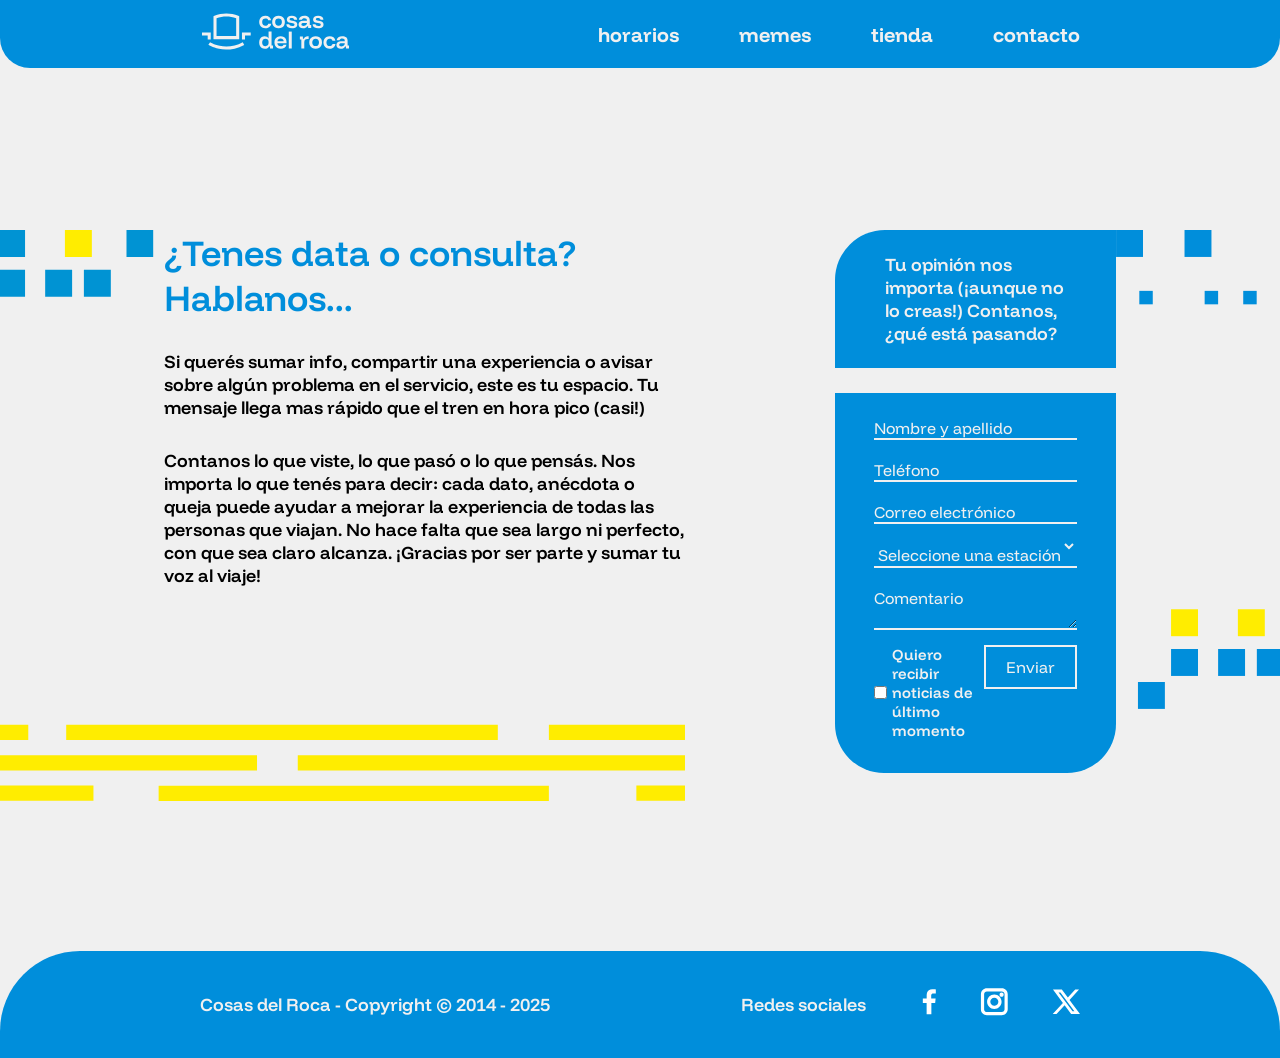
==== commit 65f478d1: "merge final" ====
--- a/contacto.html
+++ b/contacto.html
@@ -27,20 +27,16 @@
                     <img src="img/vectores/pixeles-contactos-1.svg"/>
                     <div class="texto-izq">
                         <h2>¿Tenes data o consulta? Hablanos...</h2>
-                        <p>Si querés sumar info, compartir una experiencia o avisar sobre algún problema en el servicio, este es tu espacio.
-                            Tu mensaje llega mas rápido que el tren en hora pico (casi!)</p>
-                        <p>Contanos lo que viste, lo que pasó o lo que pensás. Nos importa lo que tenés para decir: cada dato, anécdota o queja
-                            puede ayudar a mejorar la experiencia de todas las personas que viajan.
-                            No hace falta que sea largo ni perfecto, con que sea claro alcanza.
-                            ¡Gracias por ser parte y sumar tu voz al viaje!</p>
+                        <p>Si quer&eacute;s sumar info, compartir una experiencia o avisar sobre alg&uacute;n problema en el servicio, este es tu espacio. Tu mensaje llega mas r&aacute;pido que el tren en hora pico (casi!)</p>
+                        <p>Contanos lo que viste, lo que pas&oacute; o lo que pens&aacute;s. Nos importa lo que ten&eacute;s para decir: cada dato, an&eacute;cdota o queja puede ayudar a mejorar la experiencia de todas las personas que viajan. No hace falta que sea largo ni perfecto, con que sea claro alcanza. ¡Gracias por ser parte y sumar tu voz al viaje!</p>
                     </div>
                 </div>
-                <img src="img/vectores/lineas.svg" width="720px"/>
+                <img src="img/vectores/lineas.svg" width="720px">
             </div>
             <div class="derecha">
                 <article class="formulario">
                     <div class="form-arriba">
-                        <p>Tu opinión nos importa (¡aunque no lo creas!) Contanos, ¿qué está pasando?</p>
+                        <p>Tu opini&oacute;n nos importa (¡aunque no lo creas!) Contanos, ¿qu&eacute; est&aacute; pasando?</p>
                     </div>
                     <div class="form-abajo">
                         <div class="casillas">
@@ -48,14 +44,14 @@
                             <input type="tel" name="telefono" id="telefono" placeholder="Teléfono">
                             <input type="email" name="correo electronico" id="correo electronico" placeholder="Correo electrónico" required>
                             <select id="mi-selector" name="mi-selector">
-                                <option value="opcion">Seleccione una estación</option>
+                                <option value="opcion">Seleccione una estaci&oacute;n</option>
                                 <option value="opcion1">Lomas de Zamora</option>
                                 <option value="opcion2">Temperley</option>
                             </select>
                             <textarea name="Comentario" id="comentario" placeholder="Comentario"></textarea>
                         </div>
                         <div class="botones-form">
-                        <label class="check-texto"><input type="checkbox" name="noticias" value="Quiero recibir noticias de último momento" id="recibir">Quiero recibir noticias de último momento</label>
+                        <label class="check-texto"><input type="checkbox" name="noticias" value="Quiero recibir noticias de último momento" id="recibir">Quiero recibir noticias de &uacute;ltimo momento</label>
                         <input class="boton-enviar" type="submit" value="Enviar">
                         </div>      
                     </div>
--- a/estilos.css
+++ b/estilos.css
@@ -26,9 +26,16 @@
     font-weight: 600;
     font-style: normal;
     font-size: 18px;
-}
-
-/*-----------------------------WEB-------------------------------*/
+    overflow-x: hidden;
+}
+
+button{
+    border: none;
+    font-family: inherit;
+    font-weight: inherit;
+}
+
+/*-----------------------------ESTILOS-------------------------------*/
 
 h1{
     font-size: 150px;
@@ -41,12 +48,12 @@
 }
 
 h3{
-    font-size: 22px;
+    font-size: 32px;
     font-weight: 600;
 }
 
 h4{
-    font-size: 16px;
+    font-size: 24px;
     font-weight: 600;
     letter-spacing: 0.72px;
 }
@@ -133,8 +140,15 @@
 }
 
 
-/*index*/
-
+/*-----------------------------INDEX-------------------------------*/
+
+.separador-ind{
+    display: flex;
+    justify-content: center;
+    align-items: center;
+    width: 95vw;
+    height: auto;
+}
 
 .estado-servicios{
     display: flex;
@@ -230,1373 +244,6 @@
     align-items: center;
     gap: 25px;
 }
-
-/*-----------------------------TIENDA-------------------------------*/
-.portada {
-    height: 100vh; 
-    width: 100vw;
-    overflow: hidden;
-}
-
-.portada img {
-    width: 100%;
-    height: 100%;
-    object-fit: cover;
-    
-}
-
-.texto-superpuesto{
-    position: absolute;
-    top: 50%;
-    left: 50%;
-    color: #F0F0F0;
-    transform: translate(-50%, -50%);
-}
-
-.flecha {
-    position: absolute;
-    top: 75%;
-    left: 50%;
-    transform: translateX(-50%);
-    animation: salto 1.5s infinite ease-in-out;
-}
-
-@keyframes salto {
-  0%, 100% {
-    transform: translateX(-50%) translateY(0);
-  }
-  50% {
-    transform: translateX(-50%) translateY(20px);
-  }
-}
-
-.separador img {
-    width: 100%;
-    height: 100%;
-}
-
-.donar {
-    display: flex;
-    justify-content: space-between;
-    align-items: center;
-    padding: 120px 10%;
-    background-color: #f4f4f4;
-    flex-wrap: wrap;
-}
-
-.texto-donar {
-    flex: 1;
-    max-width: 84vh;
-}
-
-.texto-donar h3 {
-    color: #008EDB;
-    font-weight: 600;
-    font-size: 1.6em;
-    margin-bottom: 20px;
-}
-
-.texto-donar p {
-    color: #1D1D1B;
-    font-size: 20px;
-    line-height: 1.6;
-    margin-bottom: 20px;
-    font-weight: lighter;
-}
-
-.boton-donar {
-    display: flex;
-    align-items: center;
-    justify-content: center;
-    margin-top: 250px;
-}
-
-.btn-donar {
-    background-color: #008EDB;
-    color: white;
-    text-decoration: none;
-    padding: 10px 80px;
-    font-weight: bold;
-    transition: background-color 0.3s ease;
-    border: none;
-}
-
-.btn-donar:hover {
-    background-color: #FFED00;
-    color: #1D1D1B;
-}
-
-
-/*-----Seccion remeras------*/
-.tienda {
-    text-align: center;
-    padding: 60px 20px;
-    background-color: #008EDB;
-}
-
-.tienda img{
-    width: 100%;
-}
-
-.tienda h2 {
-    font-size: 1.8em;
-    margin-top: 50px;
-    margin-bottom: 40px;
-    color: #F0F0F0;
-}
-
-.tienda p {
-    font-size: 20px;
-    font-weight: lighter;
-    max-width: 900px;
-    margin: 0 auto 100px auto;
-    color: #F0F0F0;
-}
-
-.grid-remeras {
-    display: grid;
-    grid-template-columns: repeat(3, 1fr);
-    gap: 40px;
-    margin-bottom: 60px;
-    max-width: 1300px;
-    margin-left: auto;
-    margin-right: auto;
-}
-
-.producto {
-    background-color: white;
-    overflow: hidden;
-    padding-bottom: 10px;
-}
-
-.producto img {
-    width: 80%;
-    margin: 30px 20px 0 20px;
-}
-
-.info {
-    padding: 15px;
-    margin-left: 25px;
-}
-
-.info .titulo {
-    color: #008EDB;
-    font-size: 16px;
-    margin: 10px 0 5px;
-}
-
-.info p {
-    margin-bottom: 0;
-    color: #008EDB;
-    font-weight: lighter;
-    text-align: justify;
-}
-
-.info button {
-    background-color: #0087d2;
-    color: white;
-    border: none;
-    padding: 10px 20px;
-    cursor: pointer;
-    transition: background-color 0.3s;
-}
-
-.info button:hover {
-    background-color: #FFED00;
-    color: #1D1D1B;
-}
-
-.fila-info {
-    display: flex;
-    justify-content: space-between;
-    align-items: center;
-}
-
-
-.fila-info p {
-    font-weight: bold;
-    font-size: 14px;
-}
-
-.fila-info button {
-    padding: 8px 20px;
-    font-size: 12px;
-    font-weight: lighter;
-}
-
-
-
-
-
-
-
-
-
-
-
-
-
-
-
-
-
-
-
-
-
-
-
-
-
-
-
-
-
-
-
-
-
-
-
-
-
-
-
-
-
-
-
-
-
-
-
-
-
-
-
-
-
-
-
-
-
-
-
-
-
-
-
-
-
-
-
-
-
-
-
-
-
-
-/*---------------------------CONTACTO-----------------------------*/
-.contacto{
-    display: flex;
-    justify-content: space-between;
-    align-items: flex-start;
-    align-self: stretch;
-    margin-top: 150px;
-    margin-bottom: 150px;
-    gap: 40px;
-}
-/*-----columna derecha-----*/
-.izquierda{
-    display: flex;
-    flex-direction: column;
-    max-width: 836px;
-    gap: 46px;
-
-}
-
-.arriba-izq{
-    display: flex;
-    align-items: start;
-    gap: 10px;
-}
-.texto-izq h2{
-    color: #008EDB;
-}
-
-.texto-izq{
-    display: flex;
-    flex-direction: column;
-    gap: 30px;
-    max-width: 834px;
-}
-/*-----columna derecha formulario-----*/
-.derecha{
-    display: flex;
-    align-items: flex-start;
-}
-
-.formulario{
-    display: flex;
-    flex-direction: column;
-    gap: 35px;
-}
-
-.form-arriba{
-    padding: 23px 75px 23px 49px;
-    border-radius: 50px 0px 0px 0px;
-    background-color: #008EDB;
-}
-.form-arriba p{
-    color: #F0F0F0;
-}
-
-
-.form-abajo{
-    background-color: #008EDB;
-    border-radius: 0px 0px 49px 49px;
-    padding: 33px 39px;
-    display: flex;
-    flex-direction: column;
-    padding: 5px 39px 33px;
-    color: #F0F0F0;
-}
-
-.casillas{
-    display: flex;
-    flex-direction: column;
-    padding-bottom: 15px;
-}
-
-.botones-form{
-    display: flex;
-    justify-content: space-between;
-    align-items: flex-start;
-}
-
-
-.boton-enviar{
-    background-color: #008EDB;
-    border: #F0F0F0 2px solid;
-    padding: 10px 20px;
-}
-.boton-enviar:hover{
-    background-color: #FFED00;
-    border:#008EDB 2px solid;
-    color: #1D1D1B;
-}
-
-.casillas-form{
-    background-color: #008EDB;
-    border: 0px;
-    border-bottom:#F0F0F0 2px solid;
-    padding-top: 20px;
-    
-}
-
-.casillas-form{
-    background-color: #008EDB;
-    border: 0px;
-    border-bottom:#F0F0F0 2px solid;
-    padding-top: 20px;
-    
-}
-
-input{
-    background-color: #008EDB;
-    border: 0px;
-    border-bottom: #F0F0F0 2px solid;
-    padding-top: 20px;
-    color: #F0F0F0;
-    font-family: "Funnel Display", sans-serif;
-    font-size: 16px;
-}
-
-input::placeholder {
-
-    color: #006da7;
-}
-
-textarea::placeholder {
-    color: #006da7;
-}
-
-select{
-    background-color: #008EDB;
-    border: 0px;
-    border-bottom: #F0F0F0 2px solid;
-    padding-top: 20px;
-    color: #006da7;
-    font-family: "Funnel Display", sans-serif;
-    font-size: 16px;
-}
-textarea{
-    background-color: #008EDB;
-    border: 0px;
-    border-bottom: #F0F0F0 2px solid;
-    padding-top: 20px;
-    font-family: "Funnel Display", sans-serif;
-    font-size: 16px;
-}
-
-.check-texto{
-    display: flex;
-    font-family: "Funnel Display", sans-serif;
-    font-size: 15px;
-    align-items: center;
-    gap: 5px;
-}
-
-
-
-
-/*--------------------------MEMES----------------------*/
-
-
-.memes-principal{
-    display: flex;
-    align-items: center;
-}
-
-.galeria h2{
-    padding-top: 27px;
-    color: #008EDB;
-}
-.galeria{
-    padding-top: 80px;
-    display: flex;
-    flex-direction: column;
-    align-items: center;
-}
-.grid-container{
-    justify-content: center;
-    padding: 30px;
-    display: grid;
-    grid-template-columns: 200px 200px 200px 200px;
-    grid-gap: 20px;
-}
-
-.grid-container img:hover{
-    width: 205px;
-    height: 206px;
-}
-
-.boton-ver-mas{
-    background-color: #FFED00;
-    padding: 10px;
-    margin-bottom: 40px;
-}
-
-/*-----galeria de prueba-----*/
-
-.galeria-popup{
-    display: none;
-    position: fixed;
-    top: 0;
-    left: 0;
-    z-index: 9999;
-}
-
-.popup-completo{
-    width: 100vw;
-    height: 100vh;
-    background: rgba(23, 22, 20, 0.70);
-    display: none;
-    justify-content: center;
-    align-items: center;
-    gap: 85px;
-    padding: 100px 0px;
-}
-
-.popup-completo:target{
-    display: flex;
-}
-
-.popup-der{
-    color: #F5F2ED;
-    display: flex;
-    flex-direction: column;
-    align-items: flex-start;
-    gap: 231px;
-}
-
-.cruz-popup{
-    background-image: url('img/vectores/cruz-galeria-popup.svg');
-    width: 41px;
-    height: 41px;
-    background-size: cover;
-    background-position: center;
-}
-
-
-
-
-
-
-
-
-
-
-
-
-
-
-
-
-
-
-
-
-
-
-
-
-
-
-
-
-
-
-
-
-
-
-
-
-
-
-
-
-
-
-
-
-
-
-
-
-
-
-
-
-
-
-
-
-
-
-
-
-
-
-
-
-
-
-
-
-
-
-
-
-
-
-
-
-
-
-
-
-
-
-
-
-
-
-
-
-
-
-
-
-
-
-
-
-
-
-
-
-
-
-
-
-
-
-
-
-
-
-
-
-
-
-
-
-
-
-
-
-
-
-
-
-
-
-
-
-
-
-
-
-
-
-
-
-
-
-
-
-
-
-
-
-
-
-
-
-
-
-
-
-
-
-
-
-
-
-
-
-
-
-
-
-
-
-
-
-
-
-
-
-
-
-
-
-
-
-
-
-
-
-
-
-
-
-
-/*-----------------------------INDEX-------------------------------*/
-
-.separador-ind{
-    display: flex;
-    justify-content: center;
-    align-items: center;
-    width: 95vw;
-    height: auto;
-}
-
-.estado-servicios{
-    display: flex;
-    flex-direction: column;
-    justify-content: center;
-    gap: 60px;
-}
-
-.titulo-box-azul{
-    display: flex;
-    justify-content: center;
-    align-items: center;
-    align-content: center;
-}
-
-.box-azul{
-    color: #F0F0F0;
-    background-color: #008EDB;
-    padding: 10px 26px;
-}
-
-.tabla-estados{
-    display: flex;
-    flex-direction: column;
-    justify-content: flex-start;
-    gap: 50px;
-}
-
-.estado-ramales{
-    display: flex;
-    justify-content: center;
-    align-items: flex-start;
-    gap: 45px;
-}
-
-.r-electricos-titulo{
-    color: #F0F0F0;
-    background-color: #008EDB;
-    border-radius: 50px 0px 0px 0px;
-    padding: 15px 97px;
-}
-
-.r-diesel-titulo{
-    color: #F0F0F0;
-    background-color: #008EDB;
-    padding: 15px 130px;
-}
-
-.r-larga-titulo{
-    color: #F0F0F0;
-    background-color: #008EDB;
-    border-radius: 0px 50px 0px 0px;
-    padding: 15px 61px;
-}
-
-.ramales{
-    display: flex;
-    flex-direction: column;
-    justify-content: flex-start;
-    gap: 40px;
-}
-
-.lista-ramales{
-    display: flex;
-    flex-direction: column;
-    justify-content: flex-start;
-    gap: 30px;
-}
-
-.lista-ramales li{
-    display: flex;
-    justify-content:flex-start;
-    align-items: center;
-    gap: 40px;
-}
-
-.p-ramales{
-    color: #1D1D1B;
-    font-size: 22px;
-    font-weight: 600;
-}
-
-.referencia{
-    display: flex;
-    justify-content: flex-start;
-    align-items: center;
-    gap: 45px;
-}
-
-.referencia li{
-    display: flex;
-    justify-content: flex-start;
-    align-items: center;
-    gap: 25px;
-}
-
-/*-----------------------------TIENDA-------------------------------*/
-.portada {
-    width: 100vw;
-    height: auto;
-    overflow: hidden;
-}
-
-.portada img {
-    width: 100%;
-    height: 100%;
-    object-fit: cover;
-    display: block; 
-}
-
-.texto-superpuesto{
-    position: absolute;
-    top: 50%;
-    left: 50%;
-    color: #F0F0F0;
-    transform: translate(-50%, -50%);
-}
-
-.flecha {
-    position: absolute;
-    top: 75%;
-    left: 50%;
-    transform: translateX(-50%);
-    animation: salto 1.5s infinite ease-in-out;
-}
-
-@keyframes salto {
-  0%, 100% {
-    transform: translateX(-50%) translateY(0);
-  }
-  50% {
-    transform: translateX(-50%) translateY(20px);
-  }
-}
-
-.separador img {
-    width: 100%;
-    height: 100%;
-}
-
-.donar {
-    display: flex;
-    margin: 150px 200px;
-}
-
-.texto-donar h3 {
-    color: #008EDB;
-}
- 
-
-
-
-
-
-
-
-
-
-
-
-
-
-
-
-
-
-
-
-
-
-
-
-
-
-
-
-
-
-
-
-
-
-
-
-
-
-
-
-
-
-
-
-
-
-
-
-
-
-
-/*---------------------------HORARIOS-----------------------------*/
-
-
-/* se generaba scrol horizontal y tambien la section alerta quedaba por debajo del header por tener position fixed,
-encontre esta manera de solucionarlo */
-
-.main-horarios {
-    max-width: 100%;
-    overflow-x: hidden;  
-    padding-top: 100px;     
-}
-
-
-/* SECTION ALERTA */
-
-.slider {
-    overflow: hidden;
-    width: 100%;
-    max-width: 100%;
-}
-
-.alerta {
-    display: flex;
-    flex-direction: column;
-    align-items: center;
-    gap: 70px;
-    background-color: #008EDB;
-}
-
-.sirena {
-    display: flex;
-    align-items: end;
-    justify-content: space-between;
-    width: 100%;
-}
-
-
-.slider-track {
-    display: flex;
-    width: max-content;
-    animation: scroll 15s linear infinite;
-}
-
-.slide {
-    display: flex;
-    align-items: center;
-    justify-content: center;
-    gap: 60px;
-    padding: 0 40px;
-    letter-spacing: 1px;
-}
-
-.alerta-texto {
-    font-size: 20px;
-    font-weight: 200;
-    color: white;
-}
-
-
-/* Animación */
-@keyframes scroll {
-    0% {
-    transform: translateX(0%);
-    }
-    100% {
-    transform: translateX(-50%);
-    }
-}
-
-.boton-info {
-    background-color: #FFED00;
-    padding: 10px 70px;
-}
-
-.boton-info p {
-    font-size: 20px;
-}
-
-div a {
-    padding: 5px;
-}
-
-.boton-info:hover{
-    background-color: black;
-    color: #F0F0F0;
-}
-
-
-
-
-
-
-
-
-
-
-
-
-
-
-
-
-
-
-
-
-
-
-
-
-
-
-
-
-
-
-
-
-
-
-
-
-
-
-
-
-
-
-
-
-
-
-
-
-
-
-
-
-
-
-
-
-
-
-
-
-
-
-
-
-
-
-
-
-
-
-
-
-
-
-
-
-
-
-
-
-
-
-
-
-
-
-
-
-
-
-
-
-
-
-
-
-
-
-
-
-
-
-
-
-
-
-
-
-
-
-
-
-
-
-
-
-
-
-
-
-
-
-
-
-
-
-
-
-
-
-
-
-
-
-
-
-
-
-
-
-
-
-
-
-
-
-
-
-
-
-
-
-
-
-
-
-
-
-
-
-
-
-
-
-
-
-
-
-
-
-
-
-
-
-
-
-
-
-
-
-
-
-
-
-
-
-
-
-
-
-
-
-
-
-
-
-
-
-
-
-
-
-
-
-
-
-
-
-
-
-
-
-
-
-
-
-
-
-
-
-
-
-
-
-
-
-
-
-
-
-
-
-
-
-
-
-
-
-
-
-
-
-
-
-
-
-
-
-
-
-
-
-
-
-
-
-
-
-
-
-
-
-
-
-
-
-
-
-
-
-
-
-
-
-
-
-
-
-
-
-
-
-
-
-
-
-
-
-
-
-
-
-
-
-
-
-
-
-
-
-
-
-
-
-
-
-
-
-
-
-
-
-
-
-
-
-
-
-
-
-
-
-
-
-
-
-
-
-
-
-
-
-
-
-
-
-
-
-
-
-
-
-
-
-
-
-
-
-
-
-
-
-
-
-
-
-
-
-
-
-
-
-
-
-
-
-
-
-
-
-
-
-
-
-
-
-
-
-
-
-
-
-
-
-
-
-
-/*-----------------------------MÁS INDEX-------------------------------*/
 
 #main-index {
     display: flex;
@@ -1815,12 +462,601 @@
 }
 
 
+/*---------------------------HORARIOS-----------------------------*/
+
+.main-horarios {
+    max-width: 100%;
+    overflow-x: hidden;  
+    padding-top: 100px;     
+}
+
+/*-----Seccion alerta----- */
+
+.slider {
+    overflow: hidden;
+    width: 100%;
+    max-width: 100%;
+}
+
+.alerta {
+    display: flex;
+    flex-direction: column;
+    align-items: center;
+    gap: 70px;
+    background-color: #008EDB;
+}
+
+.sirena {
+    display: flex;
+    align-items: end;
+    justify-content: space-between;
+    width: 100%;
+}
+
+.slider-track {
+    display: flex;
+    width: max-content;
+    animation: scroll 15s linear infinite;
+}
+
+.slide {
+    display: flex;
+    align-items: center;
+    justify-content: center;
+    gap: 60px;
+    padding: 0 40px;
+    letter-spacing: 1px;
+}
+
+.alerta-texto {
+    color: #F0F0F0;
+}
+
+
+/*-----Animacion-----*/
+@keyframes scroll {
+    0% {
+    transform: translateX(0%);
+    }
+    100% {
+    transform: translateX(-50%);
+    }
+}
+
+.boton-info {
+    background-color: #FFED00;
+    padding: 19px 180px;
+}
+
+.boton-info:hover{
+    background-color: #1D1D1B;
+    color: #F0F0F0;
+}
+
+.separador {
+    background-color: #F0F0F0;
+}
+
+
+/*-----Seccion horarios----- */
+
+#body-horarios{
+    background-color: #008EDB;
+}
+
+.ba-horarios{
+    padding: 10px 150px;
+}
+
+.horarios {
+    display: flex;
+    flex-direction: column;
+    align-items: center;
+    background-color: #F0F0F0;
+    gap: 100px;
+    padding: 100px 0px;
+}
+
+
+.input-horarios {
+    display: flex;
+    align-items: center;
+    justify-content: space-between;
+    background-color: #008EDB;
+    color: #F0F0F0;
+    width: 436px;
+    height: 38px;
+    padding: 11px 20px;
+    gap: 45px;
+}
+
+.fila-inputs {
+    display: flex;
+    justify-content: center;
+    gap: 45px;
+}
+
+.boton-buscar {
+    background-color: #FFED00;         
+    padding: 19px 170px;
+}
+
+.boton-buscar:hover {
+    background-color: #1D1D1B;
+    color: #F0F0F0;
+}
+
+.inputs-horarios {
+    display: flex;
+    align-items: center;
+    gap: 45px;
+}
+
+.gap-inputs {
+    display: flex;
+    flex-direction: column;
+    gap: 60px;
+}
+
+
+
+/*--------------------------MEMES----------------------*/
+
+
+.memes-principal{
+    display: flex;
+    justify-content: center;
+    align-items: center;
+    gap: 160px;
+    padding: 180px 0px 100px 0px;
+}
+
+.galeria h2{
+    color: #008EDB;
+}
+
+.galeria{
+    display: flex;
+    flex-direction: column;
+    align-items: center;
+    gap: 80px;
+}
+.grid-container{
+    justify-content: center;
+    display: grid;
+    grid-template-columns: 200px 200px 200px 200px;
+    grid-gap: 45px;
+}
+
+.grid-container img:hover{
+    width: 205px;
+    height: 206px;
+}
+
+.boton-ver-mas{
+    background-color: #FFED00;
+    padding: 15px 50px;
+}
+
+/*-----galeria de prueba-----*/
+
+.galeria-roca-popup{
+    display: none;
+    position: fixed;
+    top: 0;
+    left: 0;
+    z-index: 9999;
+}
+
+.popup-completo{
+    width: 100vw;
+    height: 100vh;
+    background: rgba(23, 22, 20, 0.70);
+    display: none;
+    justify-content: center;
+    align-items: flex-start;
+    gap: 85px;
+    padding: 100px 0px;
+}
+
+.popup-completo:target{
+    display: flex;
+}
+
+.cruz-popup{
+    background-image: url('img/vectores/icon-cruz.svg');
+    width: 45px;
+    height: 45px;
+    background-size: cover;
+    background-position: center;
+    cursor: pointer;
+}
+
+
+/*--------------------------TIENDA----------------------*/
+
+.portada {
+    width: 100vw;
+    height: auto;
+    position: relative;
+}
+
+.portada img {
+    width: 100%;
+    height: 100%;
+    object-fit: cover;
+    display: block;
+}
+
+.texto-superpuesto{
+    position: absolute;
+    top: 50%;
+    left: 50%;
+    color: #F0F0F0;
+    transform: translate(-50%, -50%);
+}
+
+.flecha {
+    position: absolute;
+    top: 75%;
+    left: 50%;
+    transform: translateX(-50%);
+    animation: salto 1.5s infinite ease-in-out;
+}
+
+@keyframes salto {
+    0%, 100% {
+    transform: translateX(-50%) translateY(0);
+    }
+    50% {
+    transform: translateX(-50%) translateY(20px);
+    }
+}
+
+.separador img{
+    width: 100%;
+    height: auto;
+}
+
+/*-----Seccion donar-----*/
+.donar {
+    display: flex;
+    justify-content: space-between;
+    align-items: center;
+    background-color: #F0F0F0;
+    flex-wrap: wrap;
+    margin: 150px 300px;
+}
+
+.texto-donar {
+    flex: 1;
+    max-width: 50vw;
+}
+
+.texto-donar h3 {
+    color: #008EDB;
+    font-weight: 600;
+    font-size: 1.6em;
+    margin-bottom: 20px;
+}
+
+.texto-donar p {
+    color: #1D1D1B;
+    font-size: 20px;
+    line-height: 1.6;
+    margin-bottom: 20px;
+    font-weight: lighter;
+}
+
+.boton-donar {
+    display: flex;
+    align-items: center;
+    justify-content: center;
+    margin-top: 300px;
+}
+
+.btn-donar {
+    background-color: #008EDB;
+    color: #F0F0F0;
+    text-decoration: none;
+    padding: 10px 100px;
+    font-weight: bold;
+    transition: background-color 0.3s ease;
+    font-size: 35px;
+    border: none;
+    cursor: pointer;
+}
+
+.btn-donar:hover {
+    background-color: #FFED00;
+    color: #1D1D1B;
+}
+
+/*-----Seccion remeras------*/
+
+.tienda {
+    text-align: center;
+    padding: 60px 0 10px;
+    background-color: #008EDB;
+}
+
+    .tienda img{
+    width: 100%;
+}
+
+.tienda h2 {
+    font-size: 1.8em;
+    margin-top: 50px;
+    margin-bottom: 40px;
+    color: #F0F0F0;
+}
+
+.tienda p {
+    font-size: 20px;
+    font-weight: lighter;
+    max-width: 900px;
+    margin: 0 auto 100px auto;
+    color: #F0F0F0;
+}
+
+.grid-remeras {
+    display: grid;
+    grid-template-columns: repeat(3, 1fr);
+    gap: 40px;
+    margin-bottom: 60px;
+    max-width: 1300px;
+    margin: 0 auto 60px auto;
+}
+
+.producto {
+    background-color: #F0F0F0;
+}
+
+.producto img {
+    width: 80%;
+    margin: 30px 20px 0 20px;
+}
+
+.info {
+    margin: 10px 42px 20px;
+}
+
+.info .titulo {
+    color: #008EDB;
+    font-size: 16px;
+    margin: 10px 0 5px;
+}
+
+.info p {
+    margin-bottom: 0;
+    color: #008EDB;
+    font-weight: lighter;
+    text-align: left;
+}
+
+.info button {
+    background-color: #008EDB;
+    color: #F0F0F0;
+    border: none;
+    padding: 10px 20px;
+    cursor: pointer;
+    transition: background-color 0.3s;
+}
+
+.info button:hover {
+    background-color: #FFED00;
+    color: #1D1D1B;
+}
+
+.fila-info {
+    display: flex;
+    justify-content: space-between;
+    align-items: center;
+}
+
+.fila-info p {
+    font-weight: bold;
+    font-size: 14px;
+}
+
+.fila-info button {
+    padding: 8px 20px;
+    font-size: 12px;
+    font-weight: lighter;
+}
+
+.contenedor {
+    display: flex;
+    justify-content: center;
+    background-color: #008EDB;
+    padding-bottom: 70px;
+    text-align: center;
+}
+
+.bloques {
+    display: flex;
+    justify-content: center;
+    align-items: center;
+    gap: 40px;
+}
+
+.boton-vermas-tienda{
+    background-color: #F0F0F0;
+    color: #008EDB;
+    padding: 10px 70px;
+    font-size: 20px;
+    cursor: pointer;
+    transition: background-color 0.3s;
+}
+
+.boton-vermas-tienda:hover {
+    background-color: #FFED00;
+    color: #1D1D1B;
+}
+
+
+/*---------------------------CONTACTO-----------------------------*/
+.contacto{
+    display: flex;
+    justify-content: space-between;
+    align-items: flex-start;
+    align-self: stretch;
+    gap: 150px;
+    padding: 230px 0px 150px 0px;
+}
+
+/*-----columna derecha-----*/
+
+.izquierda{
+    display: flex;
+    flex-direction: column;
+    max-width: 836px;
+    gap: 137px;
+
+}
+
+.arriba-izq{
+    display: flex;
+    align-items: start;
+    gap: 10px;
+}
+
+.texto-izq h2{
+    color: #008EDB;
+    width: 436px;
+}
+
+.texto-izq{
+    display: flex;
+    flex-direction: column;
+    gap: 30px;
+    max-width: 638px;
+}
+
+/*-----columna derecha formulario-----*/
+
+.derecha{
+    display: flex;
+    align-items: flex-start;
+}
+
+.formulario{
+    display: flex;
+    flex-direction: column;
+    gap: 25px;
+    max-width: 737px;
+}
+
+.form-arriba{
+    padding: 23px 50px;
+    border-radius: 50px 0px 0px 0px;
+    background-color: #008EDB;
+}
+
+.form-arriba p{
+    color: #F0F0F0;
+}
+
+.form-abajo{
+    background-color: #008EDB;
+    border-radius: 0px 0px 49px 49px;
+    padding: 33px 39px;
+    display: flex;
+    flex-direction: column;
+    padding: 5px 39px 33px;
+    color: #F0F0F0;
+}
+
+.casillas{
+    display: flex;
+    flex-direction: column;
+    padding-bottom: 15px;
+}
+
+.botones-form{
+    display: flex;
+    justify-content: space-between;
+    align-items: flex-start;
+}
+
+.boton-enviar{
+    background-color: #008EDB;
+    border: #F0F0F0 2px solid;
+    padding: 10px 20px;
+}
+.boton-enviar:hover{
+    background-color: #FFED00;
+    border:#008EDB 2px solid;
+    color: #1D1D1B;
+}
+
+.casillas-form{
+    background-color: #008EDB;
+    border: 0px;
+    border-bottom:#F0F0F0 2px solid;
+    padding-top: 20px;
+    
+}
+
+.casillas-form{
+    background-color: #008EDB;
+    border: 0px;
+    border-bottom:#F0F0F0 2px solid;
+    padding-top: 20px;
+    
+}
+
+input{
+    background-color: #008EDB;
+    border: 0px;
+    border-bottom: #F0F0F0 2px solid;
+    padding-top: 20px;
+    color: #F0F0F0;
+    font-family: "Funnel Display", sans-serif;
+    font-size: 16px;
+}
+
+input::placeholder {
+
+    color: #F0F0F0;
+}
+
+textarea::placeholder {
+    color: #F0F0F0;
+}
+
+select{
+    background-color: #008EDB;
+    border: 0px;
+    border-bottom: #F0F0F0 2px solid;
+    padding-top: 20px;
+    color: #F0F0F0;
+    font-family: "Funnel Display", sans-serif;
+    font-size: 16px;
+}
+textarea{
+    background-color: #008EDB;
+    border: 0px;
+    border-bottom: #F0F0F0 2px solid;
+    padding-top: 20px;
+    font-family: "Funnel Display", sans-serif;
+    font-size: 16px;
+}
+
+.check-texto{
+    display: flex;
+    font-family: "Funnel Display", sans-serif;
+    font-size: 15px;
+    align-items: center;
+    gap: 5px;
+}
+
 
 /*-----------------------------RESPONSIVE-------------------------------*/
 
 @media screen and (max-width: 600px){
     
-/*-----Estilos-----*/
+    /*-----Estilos-----*/
 
     h1{
     font-size: 60px;
@@ -1856,7 +1092,7 @@
         font-size: 16px;
     }
 
-/*-----Header-----*/
+    /*-----Header-----*/
 
     #menu-toggle:checked + .menu-icono + .botonera-header {
         display: flex;
@@ -1907,7 +1143,7 @@
         transition: background-image 0.4s ease;
     }
 
-/*-----Index-----*/
+    /*-----Index-----*/
 
     .texto-superpuesto{
     top: 150px;
@@ -2003,5 +1239,4 @@
         align-items: center;
         gap: 50px;
     }
-}
-
+}
